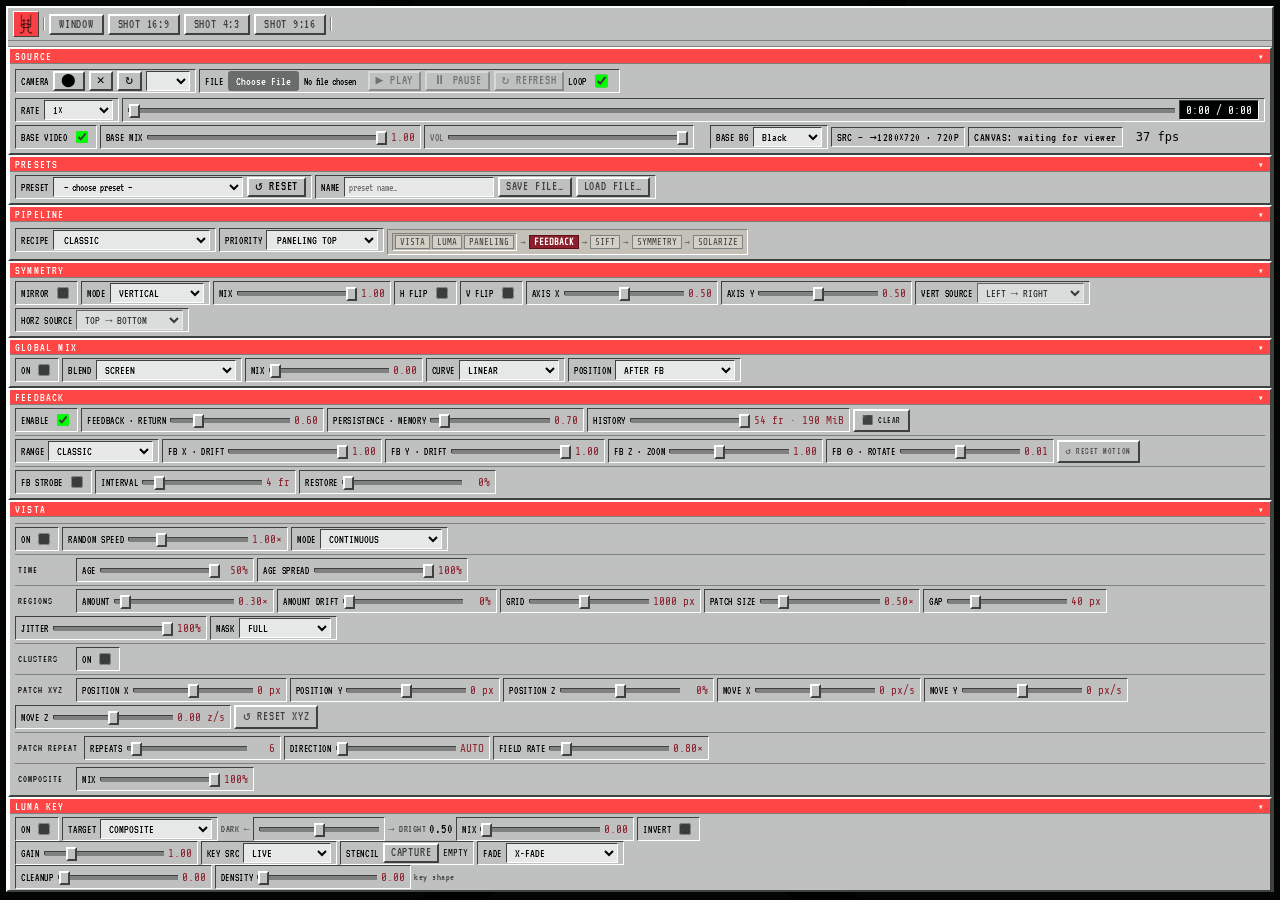
==== index.html @ 71d3d217 "feat(presets): recall presets immediately on selection - remove the separate preset RECALL button fr" ====
<!doctype html>
<html lang="en">

<head>
    <meta charset="utf-8" />
    <meta name="viewport" content="width=device-width, initial-scale=1" />
    <title>huff</title>
    <link rel="icon" href="icon-name.jpg">

    <link rel="preconnect" href="https://fonts.googleapis.com">
    <link rel="preconnect" href="https://fonts.gstatic.com" crossorigin>
    <link href="https://fonts.googleapis.com/css2?family=VT323&family=Share+Tech+Mono&display=swap" rel="stylesheet">

    <link rel="stylesheet" href="css/huff.min.css">

    <!-- keep form defaults; block Enter submitting -->
    <script>
        document.addEventListener('DOMContentLoaded', () => {
            const form = document.getElementById('controlsForm');
            if (!form) return;
            form.reset();
            form.addEventListener('submit', e => e.preventDefault());
            form.addEventListener('keydown', e => {
                if (e.key === 'Enter' && (e.target instanceof HTMLInputElement || e.target instanceof HTMLSelectElement)) {
                    e.preventDefault(); e.target.blur();
                }
            });
        });
    </script>

    <script>
        function __getWSURL__(port = 8787) {
            const fallback = `ws://127.0.0.1:${port}`;
            if (typeof window !== 'undefined' && typeof window.WS_MIRROR_URL === 'string' && window.WS_MIRROR_URL.length > 0)
                return window.WS_MIRROR_URL;
            return fallback;
        }
    </script>
    </head>

<body>
    <!-- icon watermark -->
    <div id="huff-bg"></div>

    <!-- ═══ About modal ═══════════════════════════════════════ -->
    <div id="aboutOverlay" role="dialog" aria-modal="true" aria-labelledby="aboutTitle">
        <div id="aboutBox">
            <button id="aboutClose" aria-label="Close About HUFF">×</button>
            <div class="a-icon"></div>
            <h1 id="aboutTitle" style="font-family:'VT323',monospace;font-weight:normal;letter-spacing:.14em">HUFF</h1>
            <div class="build">WEB CLASSIC · 720P VIDEO INSTRUMENT</div>
            <p>HUFF is a real-time browser video instrument for temporal corruption, feedback, panel processing,
                luma compositing, symmetry, solarization, and live image transformation.</p>
            <p><strong>Creator:</strong> Christopher Konopka<br>
                <strong>Company:</strong> schwwaaa<br>
                <strong>Copyright:</strong> © 2026 schwwaaa</p>
            <div class="links">
                <a href="https://github.com/schwwaaa/huff-web" target="_blank" rel="noopener noreferrer">github.com/schwwaaa/huff-web</a>
            </div>
        </div>
    </div>

    <!-- ═══ Main header ════════════════════════════════════════ -->
    <header>

        <!-- transport row -->
        <div class="topbar">
            <span class="topbar-title"><button id="aboutLogoBtn" class="topbar-logo-button" type="button" title="About HUFF" aria-label="About HUFF"><img src="icon-name.jpg" alt="HUFF"
                    style="display:block;width:24px;height:24px;object-fit:cover"></button></span>
            <div class="topbar-sep"></div>
            <button id="canvasWindowBtn" class="btn-dim" title="Open the rendered canvas in a separate window; click the canvas or press F there for true fullscreen">WINDOW</button>
            <button id="canvasShot169Btn" class="btn-dim" title="Save a 1280×720 PNG from the current canvas">SHOT 16:9</button>
            <button id="canvasShot43Btn" class="btn-dim" title="Save a centered 4:3 (960×720) PNG from the current canvas">SHOT 4:3</button>
            <button id="canvasShot916Btn" class="btn-dim" title="Save a centered 9:16 (720×1280) PNG from the current canvas">SHOT 9:16</button>
            <!-- <div class="topbar-sep"></div> -->
            <!-- <input id="file" type="file" accept=".mp4,.m4v,.mov,.webm,video/mp4,video/quicktime,video/webm,video/*"
                title="HUFF Classic recommends H.264/AAC MP4. MOV/WebM and other codecs depend on the operating-system WebView decoder.">
            <button id="playBtn" disabled>▶ Play</button>
            <button id="pauseBtn" disabled>⏸ Pause</button>
            <div class="ctrl" style="border:none;background:none;padding:0 2px">
                <label style="font-size:9px;opacity:.5">VOL</label>
                <input id="volumeSlider" type="range" min="0" max="1" step="0.01" value="1" style="width:60px">
            </div>
            <div class="ctrl" style="border:none;background:none;padding:0 2px">
                <label class="source-emphasis-label" style="font-size:9px;opacity:.5">RATE</label>
                <select id="playbackRate" style="font-size:10px;padding:1px 2px">
                    <option value="0.25">0.25×</option>
                    <option value="0.5">0.5×</option>
                    <option value="1" selected>1×</option>
                    <option value="2">2×</option>
                    <option value="4">4×</option>
                </select>
            </div>
            <div class="ctrl" style="border:none;background:none;padding:0 2px">
                <label class="source-emphasis-label" style="font-size:9px;opacity:.5">LOOP</label>
                <input id="loopToggle" type="checkbox" checked>
            </div> -->
            <!-- <div class="topbar-sep"></div> -->
            <!-- <button id="camStartBtn">⬤ Cam</button>
            <button id="camStopBtn">✕ Cam</button>
            <button id="camRefreshBtn">↻</button>
            <select id="cams" style="max-width:115px"></select> -->
            <div class="topbar-sep"></div>
        </div>
        <div class="transport-row">

            <!-- <button id="aboutBtn" class="btn-red">ABOUT</button> -->
        </div>




        <!-- grouped controls -->
        <form id="controlsForm" autocomplete="off" novalidate>
            <div class="groups">

                <!-- SOURCE -->
                <div class="group" id="sourceGroup">
                    <div class="group-label">Source</div>
                    <div class="group-body">
                        <div class="transport-row source-box-row">
                            <div class="ctrl source-box">
                                <label class="source-emphasis-label" style="font-size:9px;opacity:.5">CAMERA</label>
                                <button id="camStartBtn">⬤</button>
                                <button id="camStopBtn">✕</button>
                                <button id="camRefreshBtn">↻</button>
                                <select id="cams" style="max-width:115px"></select>
                            </div>

                            <div class="ctrl source-box source-file-box">
                                <label>FILE</label>
                                <input id="file" type="file"
                                    accept=".mp4,.m4v,.mov,.webm,video/mp4,video/quicktime,video/webm,video/*"
                                    title="HUFF Classic recommends H.264/AAC MP4. MOV/WebM and other codecs depend on the operating-system WebView decoder.">
                                <button id="playBtn" disabled>▶ Play</button>
                                <button id="pauseBtn" disabled>⏸ Pause</button>
                                <button id="refreshBtn" disabled>↻ Refresh</button>
                                <label>LOOP</label>
                                <input id="loopToggle" type="checkbox" checked>
                            </div>

                            <!-- <div class="ctrl source-box">
                                <label>LOOP</label>
                                <input id="loopToggle" type="checkbox" checked>
                            </div> -->

                            <!-- <button id="aboutBtn" class="btn-red">ABOUT</button> -->
                        </div>

                        <!-- seek / time row -->
                        <div class="transport-row source-box-row">
                            <div class="ctrl source-box">
                                <label>RATE</label>
                                <select id="playbackRate" style="font-size:10px;padding:1px 2px">
                                    <option value="0.25">0.25×</option>
                                    <option value="0.5">0.5×</option>
                                    <option value="1" selected>1×</option>
                                    <option value="2">2×</option>
                                    <option value="4">4×</option>
                                </select>
                            </div>

                            <div class="ctrl source-box source-seek-box">
                                <input id="seekBar" type="range" min="0" max="1000" step="1" value="0">
                                <span id="timeDisplay">0:00 / 0:00</span>
                            </div>
                        </div>
                        <div class="group-row">
                            <div class="ctrl"><label>BASE VIDEO</label><input id="baseOn" type="checkbox" checked></div>
                            <div class="ctrl">
                                <label>BASE MIX</label>
                                <input id="baseMix" type="range" min="0" max="1" step="0.05" value="1.00">
                                <span class="val" id="baseMixVal">1.00</span>
                            </div>


                            <div class="ctrl">
                                <label style="font-size:9px;opacity:.5">VOL</label>
                                <input id="volumeSlider" type="range" min="0" max="1" step="0.01" value="1"
                                    style="width:60px">
                            </div>
                            <div class="ctrl" style="border:none;background:none;padding:0 2px">
                            </div>
                            <div class="ctrl">
                                <label>BASE BG</label>
                                <select id="bgMode">
                                    <option value="black" selected>Black</option>
                                    <option value="green">Green</option>
                                    <option value="blue">Blue</option>
                                    <option value="white">White</option>
                                </select>
                            </div>
                            <div class="ctrl">
                                <span class="pill" id="sourceInfo"
                                    title="Decoded source → HUFF Classic processing resolution">SRC —</span>
                                <span class="pill" id="status">WS: …</span>
                            </div>
                            <!-- Hidden preset-compatibility control: `quality` maps to HISTORY and does not change preview encoding. -->
                            <input id="quality" type="range" min="0" max="3.00" step="0.05" value="1.00"
                                style="display:none" aria-hidden="true" tabindex="-1">


                        </div>
                    </div>
                </div>

                <!-- PRESETS -->
                <div class="group" id="presetsGroup">
                    <div class="group-label">Presets</div>
                    <div class="group-body">
                        <div class="group-row preset-box-row">
                            <div class="ctrl preset-box preset-recall-box">
                                <label>PRESET</label>
                                <select id="presetList"
                                    title="Select a preset to recall it immediately. Presets are discovered from the preset catalog at startup, plus session-loaded JSON presets.">
                                    <option value="">— choose preset —</option>
                                </select>
                                <button id="resetBtn" title="Reset all parameters to defaults">↺ RESET</button>
                            </div>

                            <div class="ctrl preset-box preset-file-box">
                                <label>NAME</label>
                                <input id="presetName" type="text" placeholder="preset name…"
                                    title="Used as the suggested filename when saving a preset.">
                                <button id="presetSaveBtn" type="button" class="btn-dim"
                                    title="Save the current HUFF state to a local JSON preset file using the native Save dialog.">SAVE
                                    FILE…</button>
                                <button id="presetLoadBtn" type="button" class="btn-dim"
                                    title="Choose a local HUFF preset JSON file. It is loaded immediately and added to the preset menu for this HUFF session only.">LOAD
                                    FILE…</button>
                            </div>

                            <!-- <div class="ctrl preset-box preset-reset-box">
                                <button id="resetBtn" title="Reset all parameters to defaults">↺ RESET</button>
                            </div> -->

                            <!-- <span id="presetFileState" style="font-size:9px;color:rgba(255,255,255,.34);padding:0 4px;font-family:'Share Tech Mono',monospace">loaded files stay for this session · Ctrl+Z undo</span> -->
                        </div>
                    </div>
                </div>
                <!-- Plain-browser fallback only. Tauri builds use the native system Open dialog. -->
                <input id="presetLoadInput" type="file" accept=".json,application/json" style="display:none">


                <!-- PIPELINE RECIPE — validated serial routes only -->
                <div class="group">
                    <div class="group-label">Pipeline</div>
                    <div class="group-body">
                        <div class="group-row">
                            <div class="ctrl">
                                <label>RECIPE</label>
                                <select id="pipelineRecipe" style="font-size:10px;padding:1px 2px"
                                    title="Select a validated serial recipe. The diagram below shows the active stage order; no recipe adds effects, branches, or buffers.">
                                    <option value="classic">CLASSIC</option>
                                    <option value="crisp-finish">CRISP FINISH</option>
                                    <option value="temporal-underlay">TEMPORAL UNDERLAY</option>
                                    <option value="symmetry-memory">SYMMETRY MEMORY</option>
                                    <option value="color-memory">COLOR MEMORY</option>
                                    <option value="sift-finish">SIFT FINISH</option>
                                    <option value="feedback-finish">FEEDBACK FINISH · EXP</option>
                                </select>
                            </div>
                            <div class="ctrl">
                                <label>PRIORITY</label>
                                <select id="layerPriority" style="font-size:10px;padding:1px 2px"
                                    title="Stable paint order only. PANELING TOP draws paneling last; VISTA TOP draws Vista/Luma last.">
                                    <option value="panel">PANELING TOP</option>
                                    <option value="glitch">VISTA TOP</option>
                                </select>
                            </div>
                            <div id="pipelineDiagram" class="pipeline-diagram"
                                aria-label="CLASSIC pipeline: feed to feedback to sift to symmetry to solarize"
                                title="The active recipe stage order. Global Mix remains controlled separately by its named insertion position.">
                                <span class="pipeline-diagram-feed-group">
                                    <span class="pipeline-diagram-stage pipeline-diagram-vista">VISTA</span>
                                    <span class="pipeline-diagram-stage pipeline-diagram-luma">LUMA</span>
                                    <span class="pipeline-diagram-stage pipeline-diagram-paneling">PANELING</span>
                                </span>
                                <span class="pipeline-diagram-arrow" aria-hidden="true">→</span>
                                <span class="pipeline-diagram-stage pipeline-diagram-feedback active">FEEDBACK</span>
                                <span class="pipeline-diagram-arrow" aria-hidden="true">→</span>
                                <span class="pipeline-diagram-stage pipeline-diagram-sift">SIFT</span>
                                <span class="pipeline-diagram-arrow" aria-hidden="true">→</span>
                                <span class="pipeline-diagram-stage pipeline-diagram-symmetry">SYMMETRY</span>
                                <span class="pipeline-diagram-arrow" aria-hidden="true">→</span>
                                <span class="pipeline-diagram-stage pipeline-diagram-solarize">SOLARIZE</span>
                            </div>

                            <!-- <span style="font-size:9px;color:rgba(255,255,255,.38);font-family:'Share Tech Mono',monospace;white-space:nowrap">VALIDATED SERIAL</span> -->
                        </div>

                        <!-- <div class="pipeline-awareness"
                            title="HUFF Classic has three primary ways to feed live imagery into its persistent image system: Vista, paneling, or Luma Key with TARGET set to COMPOSITE.">
                            <span class="pipeline-awareness-label">IMAGE FEED</span>
                            <span id="pipelineFeedVista" class="pipeline-feed">VISTA</span>
                            <span id="pipelineFeedPanel" class="pipeline-feed">paneling</span>
                            <span id="pipelineFeedLuma" class="pipeline-feed">LUMA/COMP</span>
                            <span id="pipelineFeedSummary" class="pipeline-feed-summary warn">NONE</span>
                            <span id="pipelineRouteSummary" class="pipeline-awareness-label">CLASSIC: IMAGE FEED → FEEDBACK → SIFT → SYMMETRY → SOLARIZE</span>
                        </div> -->
                    </div>
                </div>

                <!-- LAYER PRIORITY — paint order between glitch and paneling -->
                <!-- <div class="group">
                <div class="group-label">Layer Priority</div>
                <div class="group-body">
                <div class="group-row">
                    <div class="ctrl">
                        <label>PRIORITY</label>
                        <select id="layerPriority" style="font-size:10px;padding:1px 2px" title="Stable paint order only. PANELING TOP draws paneling last; VISTA TOP draws Vista/Luma last.">
                            <option value="panel">PANELING TOP</option>
                            <option value="glitch">VISTA TOP</option>
                        </select>
                    </div>
                    <span id="layerPriorityState" style="font-size:9px;color:#000;background:#d4d0c8;border:1px solid #808080;padding:1px 4px;font-family:'Share Tech Mono',monospace;white-space:nowrap">STABLE · PANELING TOP</span>
                </div>
                </div>
            </div> -->

                <!-- SYMMETRY -->
                <div class="group" id="symmetryGroup">
                    <div class="group-label">Symmetry</div>
                    <div class="group-body">
                        <div class="group-row symmetry-box-row">
                            <div class="ctrl symmetry-box">
                                <label>MIRROR</label>
                                <input id="symOn" type="checkbox"
                                    title="Enable the mirror processor. Horizontal/Vertical Flip remain independent so they can be used without mirror symmetry.">
                            </div>
                            <!-- <span class="pipeline-role">DOWNSTREAM</span> -->
                            <!-- <span id="symPipelineState" class="pipeline-stage-state">WAITING FOR FEED</span> -->
                            <div class="ctrl symmetry-box">
                                <label>MODE</label>
                                <select id="symMode"
                                    title="VERTICAL mirrors across AXIS X. HORIZONTAL mirrors across AXIS Y. BOTH applies both mirror passes. QUAD creates a true four-way reflection from the selected source quadrant.">
                                    <option value="v">VERTICAL</option>
                                    <option value="h">HORIZONTAL</option>
                                    <option value="hv">BOTH</option>
                                    <option value="quad">QUAD</option>
                                </select>
                            </div>
                            <div class="ctrl symmetry-box">
                                <label>MIX</label>
                                <input id="symMix" type="range" min="0" max="1" step="0.01" value="1"
                                    title="Wet/dry amount for the mirror operation. 1.00 preserves the established HUFF symmetry behavior.">
                                <span class="val" id="symMixVal">1.00</span>
                            </div>
                            <div class="ctrl symmetry-box">
                                <label>H FLIP</label>
                                <input id="symFlipH" type="checkbox"
                                    title="Flip the incoming image left-to-right. Independent of MIRROR.">
                            </div>
                            <div class="ctrl symmetry-box">
                                <label>V FLIP</label>
                                <input id="symFlipV" type="checkbox"
                                    title="Flip the incoming image top-to-bottom. Independent of MIRROR.">
                            </div>
                            <div class="ctrl symmetry-box">
                                <label>AXIS X</label>
                                <input id="symPosX" type="range" min="0" max="1" step="0.001" value="0.5"
                                    title="Vertical mirror axis position from left (0) to right (1).">
                                <span class="val" id="symPosXVal">0.50</span>
                            </div>
                            <div class="ctrl symmetry-box">
                                <label>AXIS Y</label>
                                <input id="symPosY" type="range" min="0" max="1" step="0.001" value="0.5"
                                    title="Horizontal mirror axis position from top (0) to bottom (1).">
                                <span class="val" id="symPosYVal">0.50</span>
                            </div>
                            <div class="ctrl symmetry-box">
                                <label>VERT SOURCE</label>
                                <select id="symVDir" title="Choose which side supplies the vertical mirror.">
                                    <option value="left">LEFT → RIGHT</option>
                                    <option value="right">RIGHT → LEFT</option>
                                </select>
                            </div>
                            <div class="ctrl symmetry-box">
                                <label>HORZ SOURCE</label>
                                <select id="symHDir" title="Choose which side supplies the horizontal mirror.">
                                    <option value="top">TOP → BOTTOM</option>
                                    <option value="bottom">BOTTOM → TOP</option>
                                </select>
                            </div>

                            <!-- Hidden preset-compatibility control: `symPos` drives both symmetry axes when present in an imported preset. -->
                            <input id="symPos" type="range" min="0" max="1" step="0.001" value="0.5"
                                style="display:none" aria-hidden="true" tabindex="-1">
                            <span id="symPosVal" style="display:none" aria-hidden="true">0.50</span>
                        </div>
                    </div>
                </div>

                <!-- GLOBAL MIX -->
                <div class="group" id="globalMixGroup">
                    <div class="group-label">Global Mix</div>
                    <div class="group-body">
                        <div class="group-row global-mix-box-row">
                            <div class="ctrl global-mix-box">
                                <label>ON</label>
                                <input id="globalMixOn" type="checkbox">
                            </div>
                            <div class="ctrl global-mix-box">
                                <label>BLEND</label>
                                <select id="globalMixBlend">
                                    <option value="screen">SCREEN</option>
                                    <option value="lighter">ADD</option>
                                    <option value="lighten">LIGHTEN</option>
                                    <option value="color-dodge">DODGE</option>
                                    <option value="multiply">MULTIPLY</option>
                                    <option value="darken">DARKEN</option>
                                    <option value="color-burn">BURN</option>
                                    <option value="overlay">OVERLAY</option>
                                    <option value="soft-light">SOFT LIGHT</option>
                                    <option value="hard-light">HARD LIGHT</option>
                                    <option value="difference">DIFFERENCE</option>
                                    <option value="exclusion">EXCLUSION</option>
                                    <option value="hue">HUE</option>
                                    <option value="saturation">SATURATION</option>
                                    <option value="color">COLOR</option>
                                    <option value="luminosity">LUMINOSITY</option>
                                    <option value="source-over">NORMAL</option>
                                </select>
                            </div>
                            <div class="ctrl global-mix-box global-mix-amount-box">
                                <label>MIX</label>
                                <input id="globalMixAmt" type="range" min="0" max="1" step="0.01" value="0">
                                <span class="val" id="globalMixAmtVal">0.00</span>
                            </div>
                            <div class="ctrl global-mix-box">
                                <label>CURVE</label>
                                <select id="globalMixCurve"
                                    title="HUFF fader response only; does not add a render pass. LINEAR preserves the established mix. SMOOTH eases both ends. PUNCH brings the clean mix in earlier.">
                                    <option value="linear">LINEAR</option>
                                    <option value="smooth">SMOOTH</option>
                                    <option value="punch">PUNCH</option>
                                </select>
                            </div>
                            <div class="ctrl global-mix-box">
                                <label>POSITION</label>
                                <select id="globalMixPos">
                                    <option value="before">BEFORE FB</option>
                                    <option value="after" selected>AFTER FB</option>
                                    <option value="aftersift">AFTER SIFT</option>
                                    <option value="final">FINAL</option>
                                </select>
                            </div>
                        </div>
                    </div>
                </div>

                <!-- FEEDBACK — established Classic instrument + additive memory policies -->
                <div class="group" id="feedbackGroup">
                    <div class="group-label">Feedback</div>
                    <div class="group-body">
                        <div class="vista-section">
                            <!-- <div class="vista-section-title">Core — original controls preserved</div> -->
                            <div class="ctrl">
                                <label>ENABLE</label>
                                <input id="feedbackEnabled" type="checkbox" checked
                                    title="Bypass only the Feedback transform and Restore layer. PERSISTENCE remains independent and keeps its established Classic behavior.">
                            </div>
                            <div class="ctrl">
                                <label>FEEDBACK · RETURN</label>
                                <input id="feedback" type="range" min="0" max="3" step="0.05" value="0.6"
                                    title="Original HUFF FEEDBACK parameter. Controls how strongly the transformed previous composite is returned; the historical renderer clamps draw alpha at 1.0.">
                                <span class="val" id="feedbackVal">0.60</span>
                            </div>
                            <div class="ctrl">
                                <label>PERSISTENCE · MEMORY</label>
                                <input id="persistence" type="range" min="0" max="10" step="0.05" value="0.7"
                                    title="Original HUFF PERSISTENCE parameter. This remains its own persistent-buffer decay stage and is never gated by Feedback Strobe or ENABLE.">
                                <span class="val" id="persistenceVal">0.70</span>
                            </div>
                            <div class="ctrl">
                                <label>HISTORY</label>
                                <input id="historyFrames" type="range" min="4" max="120" step="1" value="120"
                                    title="Requested decoded history frames. HUFF clamps this to the 192 MiB FrameRing budget at the current processing resolution.">
                                <span class="val" id="historyFramesVal">—</span>
                            </div>
                            <button id="clearBufBtn" title="Wipe frame ring and buffers instantly">⬛ Clear</button>
                        </div>

                        <div class="vista-section">
                            <!-- <div class="vista-section-title">Motion — original parameters preserved</div> -->
                            <div class="ctrl">
                                <label>RANGE</label>
                                <select id="feedbackMotionRange"
                                    title="CLASSIC preserves the original slider ranges. WIDE exposes more aggressive travel while using the same FB X/Y/Z/θ runtime parameters and neutral values.">
                                    <option value="classic">CLASSIC</option>
                                    <option value="wide">WIDE</option>
                                </select>
                            </div>
                            <div class="ctrl">
                                <label>FB X · DRIFT</label>
                                <input id="fbX" type="range" min="-1" max="1" step="0.001" value="1"
                                    title="Original FB X. Horizontal translation of the returned Feedback image per Feedback update.">
                                <span class="val" id="fbXVal">1.00</span>
                            </div>
                            <div class="ctrl">
                                <label>FB Y · DRIFT</label>
                                <input id="fbY" type="range" min="-1" max="1" step="0.001" value="1"
                                    title="Original FB Y. Vertical translation of the returned Feedback image per Feedback update.">
                                <span class="val" id="fbYVal">1.00</span>
                            </div>
                            <div class="ctrl">
                                <label>FB Z · ZOOM</label>
                                <input id="fbZ" type="range" min="0.98" max="1.03" step="0.005" value="1.000"
                                    title="Original FB Z. Recursive scale: below 1 recedes, above 1 expands.">
                                <span class="val" id="fbZVal">1.00</span>
                            </div>
                            <div class="ctrl">
                                <label>FB θ · ROTATE</label>
                                <input id="fbTheta" type="range" min="-2.0" max="2.0" step="0.005" value="0.01"
                                    title="Original FB θ. Rotation in degrees per Feedback update.">
                                <span class="val" id="fbThetaVal">0.01</span>
                            </div>
                            <button id="resetMotionBtn" class="btn-dim" style="font-size:9px;padding:2px 7px"
                                title="Reset original Feedback motion defaults: X 1, Y 1, Z 1.000, θ 0.01">↺ Reset
                                Motion</button>                            
                        </div>

                        <div class="vista-section">
                            <!-- <div class="vista-section-title">Memory Behavior — additive</div> -->
                            <div class="ctrl">
                                <label>FB STROBE</label>
                                <input id="feedbackStrobe" type="checkbox"
                                    title="Strobe only the established Feedback transform. PERSISTENCE, video, Vista, Luma, paneling and Sift continue independently.">
                            </div>
                            <div class="ctrl feedback-strobe-only">
                                <label>INTERVAL</label>
                                <input id="feedbackStrobeEvery" type="range" min="1" max="30" step="1" value="4"
                                    title="Apply the existing Feedback transform once every N decoded source frames while FB STROBE is enabled.">
                                <span class="val" id="feedbackStrobeEveryVal">4 fr</span>
                            </div>
                            <div class="ctrl">
                                <label>RESTORE</label>
                                <input id="feedbackRestore" type="range" min="0" max="1" step="0.01" value="0"
                                    title="Blend the current clean source back over the established Feedback result. 0% preserves exact original Feedback behavior.">
                                <span class="val" id="feedbackRestoreVal">0%</span>
                            </div>
                        </div>
                    </div>
                </div>

                <!-- VISTA — temporal region corruption + spatial distribution -->
                <div class="group" id="vistaGroup">
                    <div class="group-label">Vista</div>
                    <div class="group-body">
                        <!-- Hidden Vista controls remain addressable by imported presets.
                         FIELD RATE presents the same runtime speed stack through one performance-oriented control. -->
                        <div class="vista-hidden" aria-hidden="true">
                            <input id="glitchStrobe" type="checkbox">
                            <input id="glitchSpeed" type="range" min="0" max="5" step="0.005" value="0.8">
                            <span id="glitchSpeedVal">0.80</span>
                            <input id="glitchSpeedFine" type="range" min="0" max="10" step="0.001" value="1.00">
                            <span id="glitchSpeedFineVal">1.00</span>
                            <input id="glitchSpeedMul" type="range" min="0" max="10" step="0.1" value="1.00">
                            <span id="glitchSpeedMulVal">1.00</span>
                            <select id="vistaDistribution">
                                <option value="random">RANDOM</option>
                                <option value="cluster">CLUSTER</option>
                            </select>
                        </div>

                        <div class="vista-section">
                            <!-- <div class="vista-section-title">Update</div> -->
                            <div class="ctrl"><label>ON</label><input id="vistaOn" type="checkbox"
                                    title="Enable temporal region corruption."></div>
                            <div class="ctrl random-speed-only">
                                <label>RANDOM SPEED</label>
                                <input id="vistaSpeed" type="range" min="0" max="4" step="0.01" value="1"
                                    title="Overall RANDOM Vista evolution speed. In CONTINUOUS mode the Vista layer stays present every render: 0× locks patch placement and historical-age choice while delayed video remains live inside the patches; low values evolve slowly. Use STROBE or MULTIGRAB for temporal hold/update behavior. Independent of CLUSTER SPEED.">
                                <span class="val" id="vistaSpeedVal">1.00×</span>
                            </div>
                            <div class="ctrl">
                                <label>MODE</label>
                                <select id="vistaUpdateMode"
                                    title="CONTINUOUS keeps the Vista layer continuously composited while SPEED controls its evolution. STROBE refreshes Vista only at an interval. MULTIGRAB alternates held and live-update periods.">
                                    <option value="continuous">CONTINUOUS</option>
                                    <option value="strobe">STROBE</option>
                                    <option value="multigrab">MULTIGRAB</option>
                                </select>
                            </div>
                            <div class="ctrl strobe-only">
                                <label>INTERVAL</label>
                                <input id="glitchStrobeEvery" type="range" min="1" max="30" step="1" value="4"
                                    title="Refresh Vista every N decoded source frames.">
                                <span class="val" id="glitchStrobeEveryVal">4 fr</span>
                            </div>
                            <div class="ctrl multigrab-only">
                                <label>HOLD</label>
                                <input id="vistaHoldFrames" type="range" min="1" max="60" step="1" value="8"
                                    title="MULTIGRAB: number of decoded frames Vista remains held.">
                                <span class="val" id="vistaHoldFramesVal">8 fr</span>
                            </div>
                            <div class="ctrl multigrab-only">
                                <label>LIVE</label>
                                <input id="vistaLiveFrames" type="range" min="1" max="30" step="1" value="2"
                                    title="MULTIGRAB: number of decoded frames Vista updates continuously before the next hold.">
                                <span class="val" id="vistaLiveFramesVal">2 fr</span>
                            </div>
                        </div>

                        <div class="vista-section">
                            <div class="vista-section-title">Time</div>
                            <div class="ctrl">
                                <label>AGE</label>
                                <input id="depth" type="range" min="0" max="0.5" step="0.01" value="0.5"
                                    title="How far back into the bounded video history Vista may borrow image patches.">
                                <span class="val" id="depthVal">50%</span>
                            </div>
                            <div class="ctrl">
                                <label>AGE SPREAD</label>
                                <input id="depthScatter" type="range" min="0" max="1" step="0.01" value="1.0"
                                    title="How differently aged the individual borrowed patches may be.">
                                <span class="val" id="depthScatterVal">100%</span>
                            </div>
                        </div>

                        <div class="vista-section">
                            <div class="vista-section-title">Regions</div>
                            <div class="ctrl">
                                <label>AMOUNT</label>
                                <input id="vista" type="range" min="0" max="7" step="0.01" value="0.30"
                                    title="Relative number of corruption targets selected from the image grid.">
                                <span class="val" id="vistaVal">0.30×</span>
                            </div>
                            <div class="ctrl">
                                <label>AMOUNT DRIFT</label>
                                <input id="vistaDrift" type="range" min="0" max="1" step="0.01" value="0"
                                    title="Slowly vary the number of active corruption regions over time.">
                                <span class="val" id="vistaDriftVal">0%</span>
                            </div>
                            <div class="ctrl">
                                <label>GRID</label>
                                <input id="block" type="range" min="150" max="2000" step="2" value="1000"
                                    title="Spacing of candidate corruption regions. Larger values make a coarser grid.">
                                <span class="val" id="blockVal">1000 px</span>
                            </div>
                            <div class="ctrl">
                                <label>PATCH SIZE</label>
                                <input id="glitchSize" type="range" min="1" max="60" step="1" value="10"
                                    title="Size of each borrowed image patch relative to the grid cell.">
                                <span class="val" id="glitchSizeVal">0.50×</span>
                            </div>
                            <div class="ctrl">
                                <label>GAP</label>
                                <input id="spatialGap" type="range" min="0" max="200" step="1" value="40"
                                    title="Minimum spacing between accepted corruption regions.">
                                <span class="val" id="spatialGapVal">40 px</span>
                            </div>
                            <div class="ctrl">
                                <label>JITTER</label>
                                <input id="glitchJitter" type="range" min="0" max="1" step="0.01" value="1.0"
                                    title="Randomly displace each corruption patch around its selected position.">
                                <span class="val" id="glitchJitterVal">100%</span>
                            </div>
                            <div class="ctrl">
                                <label>MASK</label>
                                <select id="vistaMaskMode"
                                    title="FULL allows corruption anywhere. STENCIL restricts patch placement to the stored Luma Stencil.">
                                    <option value="full">FULL</option>
                                    <option value="stencil">STENCIL</option>
                                </select>
                            </div>
                            <div class="ctrl vista-stencil-only">
                                <label>LEVEL</label>
                                <input id="vistaMaskThreshold" type="range" min="0" max="255" step="1" value="128"
                                    title="Brightness threshold used when the stored Luma Stencil controls Vista placement.">
                                <span class="val" id="vistaMaskThresholdVal">128</span>
                            </div>
                            <div class="ctrl vista-stencil-only">
                                <label>SIDE</label>
                                <select id="vistaMaskSide"
                                    title="Choose whether bright or dark regions of the stored Luma Stencil may receive corruption.">
                                    <option value="bright">BRIGHT</option>
                                    <option value="dark">DARK</option>
                                </select>
                            </div>
                            <!-- <span id="vistaMaskStatus" class="vista-status">FULL FRAME</span> -->
                        </div>

                        <div class="vista-section">
                            <div class="vista-section-title">Clusters</div>
                            <div class="ctrl">
                                <label>ON</label>
                                <input id="clusterTiles" type="checkbox"
                                    title="Group Vista patches into persistent moving bodies. Off uses the normal RANDOM placement field.">
                            </div>
                            <div class="ctrl cluster-speed-only">
                                <label>CLUSTER SPEED</label>
                                <input id="clusterMasterSpeed" type="range" min="0" max="4" step="0.01" value="1"
                                    title="Overall CLUSTER Vista evolution speed. In CONTINUOUS mode the Vista layer stays continuously composited: 0× locks cluster bodies, shape evolution and historical-age choice while delayed video remains live inside patches; higher values accelerate Group XYZ and organic evolution. Use STROBE or MULTIGRAB for temporal hold/update behavior. Independent of RANDOM SPEED.">
                                <span class="val" id="clusterMasterSpeedVal">1.00×</span>
                            </div>
                            <!-- <span id="clusterModeStatus" class="vista-status">RANDOM EVOLUTION</span> -->
                        </div>

                        <div class="vista-section cluster-only">
                            <div class="vista-section-title">Group Shape</div>
                            <div class="ctrl">
                                <label>GROUPS</label>
                                <input id="cluCenters" type="range" min="1" max="20" step="1" value="3"
                                    title="Number of independent moving corruption groups.">
                                <span class="val" id="cluCentersVal">3</span>
                            </div>
                            <div class="ctrl">
                                <label>GROUP AMOUNT</label>
                                <input id="cluBias" type="range" min="0" max="1" step="0.01" value="0.85"
                                    title="Share of total corruption targets assigned to groups instead of the random field.">
                                <span class="val" id="cluBiasVal">85%</span>
                            </div>
                            <div class="ctrl">
                                <label>GROUP SIZE</label>
                                <input id="cluSpread" type="range" min="1" max="300" step="1" value="80"
                                    title="Maximum radius of each corruption group.">
                                <span class="val" id="cluSpreadVal">80 px</span>
                            </div>
                            <div class="ctrl">
                                <label>HOLLOW</label>
                                <input id="cluMinSpread" type="range" min="0" max="150" step="1" value="0"
                                    title="Empty radius around each group center. Increase to turn a cloud into a ring or shell.">
                                <span class="val" id="cluMinSpreadVal">0 px</span>
                            </div>
                            <div class="ctrl">
                                <label>Z SPREAD</label>
                                <input id="cluDepth" type="range" min="0" max="1" step="0.01" value="0.35"
                                    title="Spread cluster groups through simulated Z depth. Larger values make different groups appear nearer or farther.">
                                <span class="val" id="cluDepthVal">35%</span>
                            </div>
                            <div class="ctrl">
                                <label>SHAPE HOLD</label>
                                <input id="cluCohere" type="range" min="0" max="1" step="0.01" value="0.8"
                                    title="How strongly each group keeps its internal patch arrangement: 0 boils, 1 locks the constellation.">
                                <span class="val" id="cluCohereVal">80%</span>
                            </div>
                            <div class="ctrl">
                                <label>PULSE SIZE</label>
                                <input id="cluBreathe" type="range" min="0" max="0.9" step="0.01" value="0"
                                    title="Expand and contract each group radius over time.">
                                <span class="val" id="cluBreatheVal">0%</span>
                            </div>
                        </div>

                        <div class="vista-section cluster-only">
                            <div class="vista-section-title">Group XYZ</div>
                            <div class="ctrl">
                                <label>MOVE X</label>
                                <input id="cluMoveX" type="range" min="-600" max="600" step="1" value="0"
                                    title="Move cluster centers horizontally in pixels per second. CLUSTER SPEED scales this motion.">
                                <span class="val" id="cluMoveXVal">0 px/s</span>
                            </div>
                            <div class="ctrl">
                                <label>MOVE Y</label>
                                <input id="cluMoveY" type="range" min="-600" max="600" step="1" value="0"
                                    title="Move cluster centers vertically in pixels per second. CLUSTER SPEED scales this motion.">
                                <span class="val" id="cluMoveYVal">0 px/s</span>
                            </div>
                            <div class="ctrl">
                                <label>MOVE Z</label>
                                <input id="cluMoveZ" type="range" min="-1.5" max="1.5" step="0.01" value="0"
                                    title="Move cluster centers through simulated depth. Positive begins toward camera; negative begins away. CLUSTER SPEED scales this motion.">
                                <span class="val" id="cluMoveZVal">0.00 z/s</span>
                            </div>
                        </div>

                        <div class="vista-section cluster-only">
                            <div class="vista-section-title">Group Dynamics</div>
                            <div class="ctrl">
                                <label>ORGANIC SPEED</label>
                                <input id="cluSpeed" type="range" min="0" max="10" step="0.01" value="0"
                                    title="Additional noise-steered travel speed for the group centers. Use Group XYZ for direct movement.">
                                <span class="val" id="cluSpeedVal">0.0</span>
                            </div>
                            <div class="ctrl">
                                <label>TURN RATE</label>
                                <input id="cluSteer" type="range" min="0" max="10" step="0.01" value="1"
                                    title="How quickly the group travel direction changes.">
                                <span class="val" id="cluSteerVal">1.00</span>
                            </div>
                            <div class="ctrl">
                                <label>WANDER</label>
                                <input id="cluDrift" type="range" min="0" max="5" step="0.01" value="0"
                                    title="Add noise-driven unpredictable movement to group centers.">
                                <span class="val" id="cluDriftVal">0.00</span>
                            </div>
                            <div class="ctrl">
                                <label>SPEED VAR</label>
                                <input id="cluSpeedVar" type="range" min="0" max="2" step="0.01" value="0"
                                    title="Difference in travel speed between groups.">
                                <span class="val" id="cluSpeedVarVal">0%</span>
                            </div>
                            <div class="ctrl">
                                <label>KICK</label>
                                <input id="cluPulse" type="range" min="0" max="10" step="0.1" value="0"
                                    title="Periodic velocity impulse applied to the moving groups.">
                                <span class="val" id="cluPulseVal">0.0</span>
                            </div>
                            <div class="ctrl">
                                <label>MOMENTUM</label>
                                <input id="cluInertia" type="range" min="0.01" max="0.99" step="0.01" value="0.92"
                                    title="How strongly a group keeps its existing velocity. High values glide; low values react quickly.">
                                <span class="val" id="cluInertiaVal">92%</span>
                            </div>
                            <div class="ctrl">
                                <label>EDGE</label>
                                <select id="cluBounds"
                                    title="BOUNCE reflects group motion at the frame edge. WRAP moves the group to the opposite side.">
                                    <option value="bounce">BOUNCE</option>
                                    <option value="wrap">WRAP</option>
                                </select>
                            </div>
                        </div>

                        <div class="vista-section">
                            <div class="vista-section-title">Patch XYZ</div>
                            <div class="ctrl">
                                <label>POSITION X</label>
                                <input id="glitchBaseX" type="range" min="-1000" max="1000" step="1" value="0"
                                    title="Offset every corrupted patch horizontally.">
                                <span class="val" id="glitchBaseXVal">0 px</span>
                            </div>
                            <div class="ctrl">
                                <label>POSITION Y</label>
                                <input id="glitchBaseY" type="range" min="-1000" max="1000" step="1" value="0"
                                    title="Offset every corrupted patch vertically.">
                                <span class="val" id="glitchBaseYVal">0 px</span>
                            </div>
                            <div class="ctrl">
                                <label>POSITION Z</label>
                                <input id="glitchBaseZ" type="range" min="-1" max="1" step="0.01" value="0"
                                    title="Move Vista through simulated depth. Negative recedes toward frame center; positive comes forward and expands away from center.">
                                <span class="val" id="glitchBaseZVal">0%</span>
                            </div>
                            <div class="ctrl">
                                <label>MOVE X</label>
                                <input id="vistaMoveX" type="range" min="-1200" max="1200" step="1" value="0"
                                    title="Continuously move the Vista field horizontally in pixels per second. SPEED scales this motion.">
                                <span class="val" id="vistaMoveXVal">0 px/s</span>
                            </div>
                            <div class="ctrl">
                                <label>MOVE Y</label>
                                <input id="vistaMoveY" type="range" min="-1200" max="1200" step="1" value="0"
                                    title="Continuously move the Vista field vertically in pixels per second. SPEED scales this motion.">
                                <span class="val" id="vistaMoveYVal">0 px/s</span>
                            </div>
                            <div class="ctrl">
                                <label>MOVE Z</label>
                                <input id="vistaMoveZ" type="range" min="-1.5" max="1.5" step="0.01" value="0"
                                    title="Continuously move the Vista field toward/away from camera in simulated depth. The motion bounces at the near/far limits. SPEED scales this motion.">
                                <span class="val" id="vistaMoveZVal">0.00 z/s</span>
                            </div>
                            <button id="vistaResetXYZBtn" class="btn-dim" style="font-size:9px;padding:2px 7px"
                                title="Reset Vista X/Y/Z position and movement to neutral">↺ Reset XYZ</button>
                        </div>

                        <div class="vista-section">
                            <div class="vista-section-title">Patch Repeat</div>
                            <div class="ctrl">
                                <label>REPEATS</label>
                                <input id="glitchSmear" type="range" min="0" max="200" step="1" value="6"
                                    title="Number of additional copies drawn along the selected direction.">
                                <span class="val" id="glitchSmearVal">6</span>
                            </div>
                            <div class="ctrl">
                                <label>DIRECTION</label>
                                <input id="glitchSmearAngle" type="range" min="0" max="360" step="1" value="0"
                                    title="Direction of repeated patches. 0 uses the automatic noise-driven direction.">
                                <span class="val" id="glitchSmearAngleVal">AUTO</span>
                            </div>
                            <div class="ctrl">
                                <label>FIELD RATE</label>
                                <input id="vistaRate" type="range" min="0" max="1" step="0.001" value="0.104"
                                    title="Rate of Vista's internal noise field. VISTA SPEED scales this field and Patch XYZ motion; CLUSTER SPEED is independent. This control still drives the exact legacy SPEED/FINE/MULT runtime stack for compatibility.">
                                <span class="val" id="vistaRateVal">0.80×</span>
                            </div>
                        </div>

                        <div class="vista-section">
                            <div class="vista-section-title">Composite</div>
                            <div class="ctrl">
                                <label>MIX</label>
                                <input id="glitchAlpha" type="range" min="0" max="1" step="0.01" value="1.0"
                                    title="Strength of corrupted image material over the current image.">
                                <span class="val" id="glitchAlphaVal">100%</span>
                            </div>
                        </div>
                    </div>
                </div>

                <!-- LUMA KEY — Fairlight stored stencil + INDIGO key shaping -->
                <div class="group" id="lumaKeyGroup">
                    <div class="group-label">Luma Key</div>
                    <div class="group-body">
                        <div class="group-row">
                            <div class="ctrl"><label>ON</label><input id="lumaKeyOn" type="checkbox"></div>
                            <div class="ctrl">
                                <label>TARGET</label>
                                <select id="lumaKeyTarget"
                                    title="Choose exactly what Luma processes. COMPOSITE preserves the established clean-key overlay. VISTA keys Vista patches. PANELING keys Paneling panels, including FIELD mode.">
                                    <option value="composite">COMPOSITE</option>
                                    <option value="vista">VISTA</option>
                                    <option value="panel">PANELING</option>
                                </select>
                            </div>
                            <!-- <span id="lumaKeyTargetState" style="font-size:9px;color:#000;background:#d4d0c8;border:1px solid #808080;padding:1px 4px;font-family:'Share Tech Mono',monospace;white-space:nowrap">COMPOSITE</span> -->
                            <span
                                style="font-size:9px;color:rgba(255,255,255,.4);font-family:'Share Tech Mono',monospace;white-space:nowrap">DARK
                                ←</span>
                            <div class="ctrl luma-key-ab-box">
                                <input id="lumaKeyAB" type="range" min="0" max="1" step="0.01" value="0.5"
                                    title="Clip / threshold. Determines where the luminance key changes ownership between clean and processed image.">
                            </div>
                            <span
                                style="font-size:9px;color:rgba(255,255,255,.4);font-family:'Share Tech Mono',monospace;white-space:nowrap">→
                                BRIGHT</span>
                            <span class="val" id="lumaKeyABVal" style="min-width:30px;text-align:right">0.50</span>
                            <div class="ctrl">
                                <label>MIX</label>
                                <input id="lumaKeyMix" type="range" min="0" max="1" step="0.01" value="0"
                                    title="Overall key opacity. Kept separate from Clip/Gain, following INDIGO's key-control model.">
                                <span class="val" id="lumaKeyMixVal">0.00</span>
                            </div>
                            <div class="ctrl"><label>INVERT</label><input id="lumaKeyInvert" type="checkbox"
                                    title="Invert the luminance matte. Key shaping reuses the current LIVE luminance plane when only key controls change, avoiding another source readback.">
                            </div>
                        </div>
                        <div class="group-row">
                            <div class="ctrl">
                                <label>GAIN</label>
                                <input id="lumaKeyGain" type="range" min="0.25" max="4" step="0.05" value="1"
                                    title="Key edge steepness. 1.00 preserves the established HUFF rolloff.">
                                <span class="val" id="lumaKeyGainVal">1.00</span>
                            </div>
                            <div class="ctrl">
                                <label>KEY SRC</label>
                                <select id="lumaKeySource"
                                    title="LIVE follows incoming luminance continuously from one bounded cached luminance plane per decoded frame. STENCIL uses the captured internal luminance plane and requires no ongoing source readback.">
                                    <option value="clean">LIVE</option>
                                    <option value="stencil">STENCIL</option>
                                </select>
                            </div>
                            <div class="ctrl">
                                <label>STENCIL</label>
                                <button id="lumaKeyCaptureBtn" type="button" class="btn-dim"
                                    style="font-size:9px;padding:2px 7px"
                                    title="Capture the current clean image luminance as a bounded internal stencil. The captured pixels are working memory, not preset data.">CAPTURE</button>
                                <span id="lumaKeyStencilState"
                                    style="font-size:9px;color:rgba(255,255,255,.45);font-family:'Share Tech Mono',monospace">EMPTY</span>
                            </div>
                            <div class="ctrl">
                                <label>FADE</label>
                                <select id="lumaKeyFade"
                                    title="Key-fill compositing. X-FADE and ADD follow INDIGO's Luma-key model; the additional blend fades are HUFF Classic extensions applied to the same keyed patch.">
                                    <option value="xfade">X-FADE</option>
                                    <option value="add">SOFT ADD</option>
                                    <option value="lighten">LIGHTEN</option>
                                    <option value="darken">DARKEN</option>
                                    <option value="multiply">MULTIPLY</option>
                                    <option value="overlay">OVERLAY</option>
                                    <option value="hardlight">HARD LIGHT</option>
                                    <option value="difference">DIFFERENCE</option>
                                </select>
                            </div>
                        </div>
                        <div class="group-row">
                            <div class="ctrl luma-key-shape-box">
                                <label>CLEANUP</label>
                                <input id="lumaKeyCleanup" type="range" min="0" max="1" step="0.01" value="0"
                                    title="INDIGO-inspired key cleanup. Pushes low-level key leakage and slight shadows toward black while keeping the opposite end fixed.">
                                <span class="val" id="lumaKeyCleanupVal">0.00</span>
                            </div>
                            <div class="ctrl luma-key-shape-box">
                                <label>DENSITY</label>
                                <input id="lumaKeyDensity" type="range" min="0" max="1" step="0.01" value="0"
                                    title="INDIGO-inspired key density. Pushes strong keyed foreground toward full opacity while keeping black fixed.">
                                <span class="val" id="lumaKeyDensityVal">0.00</span>
                            </div>
                            <span
                                style="font-size:9px;color:rgba(255,255,255,.4);font-family:'Share Tech Mono',monospace;white-space:nowrap">key
                                shape</span>
                            <!-- <span style="font-size:9px;color:rgba(255,255,255,.4);font-family:'Share Tech Mono',monospace;white-space:nowrap">INDIGO key shaping · Fairlight stencil memory</span> -->
                        </div>
                    </div>
                </div>

                <!-- PANELING — two organizations of the same panel processor: ordered BANDS or distributed FIELD. -->
                <div class="group">
                    <div class="group-label">Paneling</div>
                    <div class="group-body">
                        <div class="group-row">
                            <div class="ctrl"><label>ON</label><input id="clusters" type="checkbox"></div>
                            <div class="ctrl">
                                <label>SPEED</label>
                                <input id="panelSpeed" type="range" min="0" max="5" step="0.005" value="1.0"
                                    title="BANDS: steady travel speed of the ordered blind plane along its band axis. SPEED no longer creates wobble or scales MOVE X/Y/Z. FIELD retains its established motion-rate behavior.">
                                <span class="val" id="panelSpeedVal">1.00×</span>
                            </div>
                            <div class="ctrl">
                                <label>POS X</label>
                                <input id="panelPlaceX" type="range" min="-1000" max="1000" step="1" value="0"
                                    title="Move the complete existing paneling result horizontally. This does not change the slice generator.">
                                <span class="val" id="panelPlaceXVal">0 px</span>
                            </div>
                            <div class="ctrl">
                                <label>POS Y</label>
                                <input id="panelPlaceY" type="range" min="-1000" max="1000" step="1" value="0"
                                    title="Move the complete existing paneling result vertically. This does not change the slice generator.">
                                <span class="val" id="panelPlaceYVal">0 px</span>
                            </div>
                            <div class="ctrl">
                                <label>ZOOM</label>
                                <input id="panelZoom" type="range" min="0.25" max="4" step="0.01" value="1"
                                    title="General paneling depth scale. In BANDS this scales each ordered blind without unfolding it into a FIELD panel. In FIELD it preserves the existing panel-aware collage zoom.">
                                <span class="val" id="panelZoomVal">1.00×</span>
                            </div>
                            <div class="ctrl">
                                <label>PANEL LAYOUT</label>
                                <select id="panelLayout"
                                    title="BANDS is an ordered window-blind structure with relational spacing, per-blind expansion, and Magnet deformation. FIELD preserves the free deterministic X/Y/Z collage layout.">
                                    <option value="bands" selected>BANDS</option>
                                    <option value="field">FIELD</option>
                                </select>
                            </div>
                            <div class="ctrl panel-band-control">
                                <label>SPREAD</label>
                                <input id="panelBandSpread" type="range" min="0" max="1" step="0.01" value="1"
                                    title="Ordered BANDS spacing. 0% scrunches the blind stack toward FOCUS; 100% distributes the ordered blind lanes across the full rotated frame. GAP adds extra distance between neighbouring blinds.">
                                <span class="val" id="panelBandSpreadVal">100%</span>
                            </div>
                            <div class="ctrl panel-field-control" style="display:none">
                                <label>SPREAD X</label>
                                <input id="panelFieldSpreadX" type="range" min="0" max="1" step="0.01" value="0.55"
                                    title="Scatter individual Paneling panels horizontally. 0 keeps their original X lanes; 100% releases them across the collage field.">
                                <span class="val" id="panelFieldSpreadXVal">55%</span>
                            </div>
                            <div class="ctrl panel-field-control" style="display:none">
                                <label>SPREAD Y</label>
                                <input id="panelFieldSpreadY" type="range" min="0" max="1" step="0.01" value="0.45"
                                    title="Scatter individual Paneling panels vertically. 0 keeps their original Y lanes; 100% releases them across the collage field.">
                                <span class="val" id="panelFieldSpreadYVal">45%</span>
                            </div>
                            <div class="ctrl panel-field-control" style="display:none">
                                <label>SPREAD Z</label>
                                <input id="panelFieldSpreadZ" type="range" min="0" max="1" step="0.01" value="0.50"
                                    title="Give individual panels different apparent depths. This changes each panel's local zoom while the general ZOOM still moves the whole Panel instrument.">
                                <span class="val" id="panelFieldSpreadZVal">50%</span>
                            </div>
                            <div class="ctrl panel-field-control" style="display:none">
                                <label>SIZE VAR</label>
                                <input id="panelFieldSizeVar" type="range" min="0" max="1" step="0.01" value="0.20"
                                    title="Vary panel size independently of depth so the FIELD reads as collage rather than a uniform tile array.">
                                <span class="val" id="panelFieldSizeVarVal">20%</span>
                            </div>
                            <div class="ctrl panel-field-control" style="display:none">
                                <label>XY MOTION</label>
                                <input id="panelFieldDrift" type="range" min="0" max="1" step="0.01" value="0.15"
                                    title="FIELD only: autonomous X/Y panel motion amount. paneling SPEED owns the rate; SPEED 0 freezes this motion. This is separate from BANDS STAGGER, which is static geometry.">
                                <span class="val" id="panelFieldDriftVal">15%</span>
                            </div>
                            <div class="ctrl panel-field-control" style="display:none">
                                <label>Z MOTION</label>
                                <input id="panelFieldDepthDrift" type="range" min="0" max="1" step="0.01" value="0.10"
                                    title="FIELD only: autonomous forward/back panel motion amount. paneling SPEED owns the rate; SPEED 0 freezes this motion.">
                                <span class="val" id="panelFieldDepthDriftVal">10%</span>
                            </div>
                            <button id="panelFieldResetBtn" class="btn-dim panel-field-control"
                                style="display:none;font-size:9px;padding:2px 7px"
                                title="Zero FIELD distribution and drift without changing the original paneling controls or general XYZ">↺
                                Zero Field</button>
                            <div class="ctrl">
                                <label>MOVE X</label>
                                <input id="panelMoveX" type="range" min="-1000" max="1000" step="1" value="0"
                                    title="Direct continuous horizontal motion in pixels per second. Independent from main SPEED.">
                                <span class="val" id="panelMoveXVal">0 px/s</span>
                            </div>
                            <div class="ctrl">
                                <label>MOVE Y</label>
                                <input id="panelMoveY" type="range" min="-1000" max="1000" step="1" value="0"
                                    title="Direct continuous vertical motion in pixels per second. Independent from main SPEED.">
                                <span class="val" id="panelMoveYVal">0 px/s</span>
                            </div>
                            <div class="ctrl">
                                <label>MOVE Z</label>
                                <input id="panelMoveZ" type="range" min="-2" max="2" step="0.01" value="0"
                                    title="Direct continuous depth motion through the ZOOM control. Independent from main SPEED; motion reflects at 0.25× / 4×.">
                                <span class="val" id="panelMoveZVal">0.00×/s</span>
                            </div>
                            <button id="panelResetXYZBtn" class="btn-dim" style="font-size:9px;padding:2px 7px"
                                title="Reset paneling X/Y/Zoom placement and accumulated XYZ motion">↺ Reset
                                XYZ</button>
                            <div class="ctrl">
                                <label>ANGLE</label>
                                <input id="panelAngle" type="range" min="-180" max="180" step="0.5" value="0">
                                <span class="val" id="panelAngleVal">0°</span>
                                <button id="panelAngleReset" class="btn-dim"
                                    style="font-size:9px;padding:1px 5px;margin-left:2px"
                                    title="Reset to 0°">0°</button>
                                <button id="panelAngle90n" class="btn-dim"
                                    style="font-size:9px;padding:1px 5px;margin-left:2px"
                                    title="Set to -90°">-90°</button>
                                <button id="panelAngle90p" class="btn-dim"
                                    style="font-size:9px;padding:1px 5px;margin-left:2px"
                                    title="Set to 90°">90°</button>
                            </div>

                            <div class="ctrl">
                                <label>BANDS</label>
                                <input id="clusterCount" type="range" min="1" max="50" step="1" value="3">
                                <span class="val" id="clusterCountVal">3</span>
                            </div>
                            <div class="ctrl">
                                <label>SIZE</label>
                                <input id="clusterRadius" type="range" min="1" max="120" step="1" value="10"
                                    title="Blind thickness only. SIZE enlarges or thins every line around its existing lane center so adjacent blinds may overlap or separate; it no longer bunches/re-spaces the stack.">
                                <span class="val" id="clusterRadiusVal">10</span>
                            </div>
                            <div class="ctrl">
                                <label>FOCUS</label>
                                <input id="panelFocus" type="range" min="0" max="1" step="0.01" value="0.5"
                                    title="BANDS stack center. 50% centers the ordered blind plane in the frame; lower/higher values move the complete ordered stack toward the first/last side without changing SIZE. FIELD keeps its established focus bias.">
                                <span class="val" id="panelFocusVal">0.50</span>
                            </div>
                            <div class="ctrl panel-band-control">
                                <label>EXPAND X</label>
                                <input id="panelExpandX" type="range" min="0" max="4" step="0.01" value="0"
                                    title="Expand every ordered blind horizontally around its own center. Extended to 400% for deliberately extreme overlap/overscan without releasing the blind from the BANDS stack.">
                                <span class="val" id="panelExpandXVal">0%</span>
                            </div>
                            <div class="ctrl panel-band-control">
                                <label>EXPAND Y</label>
                                <input id="panelExpandY" type="range" min="0" max="3" step="0.01" value="0"
                                    title="Unfurl each blind downward by opening its source crop. The first part of the range reaches the complete available image below the slice; the extended range then overscales that reconstructed region for stronger overlap and depth.">
                                <span class="val" id="panelExpandYVal">0%</span>
                            </div>
                            <div class="ctrl panel-band-control">
                                <label>EXPAND Z</label>
                                <input id="panelExpandZ" type="range" min="-3" max="3" step="0.01" value="0"
                                    title="Depth-fan the ordered blinds around FOCUS with a wider ±300% range. One side recedes while the other advances; depth remains separate from EXPAND Y. Magnet adds local depth on top.">
                                <span class="val" id="panelExpandZVal">0%</span>
                            </div>
                            <div class="ctrl panel-band-control">
                                <label>LFO AMT</label>
                                <input id="panelLfoAmount" type="range" min="0" max="2" step="0.01" value="0"
                                    title="Dedicated sine-wave wobble of the complete BANDS plane across its cross-axis. Independent from SPEED, DRIFT, ROLL, and MOVE X/Y/Z.">
                                <span class="val" id="panelLfoAmountVal">0%</span>
                            </div>
                            <div class="ctrl panel-band-control">
                                <label>LFO RATE</label>
                                <input id="panelLfoRate" type="range" min="0" max="4" step="0.01" value="0.5"
                                    title="Sine-wave wobble rate in cycles per second. LFO AMT 0 disables the wobble without stopping BANDS travel.">
                                <span class="val" id="panelLfoRateVal">0.50 Hz</span>
                            </div>
                            <div class="ctrl panel-band-control"><label>MAGNET</label><input id="panelMagnetOn" type="checkbox"
                                title="Deform the ordered blind stack like a flexible sheet over a moving magnet. Magnet adds local Z/perspective deformation without replacing EXPAND, STAGGER, ROLL, or MOVE."></div>
                            <div class="ctrl panel-band-control">
                                <label>MAG MODE</label>
                                <select id="panelMagnetMode" title="LOCAL makes a smooth bubble around one blind. FOLD creates a moving split: one blind / rest below, then two / rest below, then three, with a rounded crest at the boundary.">
                                    <option value="local" selected>LOCAL</option>
                                    <option value="fold">FOLD</option>
                                </select>
                            </div>
                            <div class="ctrl panel-band-control">
                                <label>MAG POS</label>
                                <input id="panelMagnetPosition" type="range" min="0" max="1" step="0.01" value="0.5"
                                    title="Magnet position through ordered blind index space. 0 is the first blind; 100% is the last blind.">
                                <span class="val" id="panelMagnetPositionVal">50%</span>
                            </div>
                            <div class="ctrl panel-band-control">
                                <label>MAG STR</label>
                                <input id="panelMagnetStrength" type="range" min="-6" max="6" step="0.01" value="0.65"
                                    title="Magnet depth strength. Extended to ±600% for deliberately extreme pull/push through the blind stack; final perspective scale is bounded for render safety.">
                                <span class="val" id="panelMagnetStrengthVal">65%</span>
                            </div>
                            <div class="ctrl panel-band-control">
                                <label>MAG PERSP</label>
                                <input id="panelMagnetPerspective" type="range" min="-3" max="3" step="0.01" value="0"
                                    title="Magnet perspective / vanishing bias. Negative and positive values tilt the local bubble toward opposite sides with asymmetric scaling and cross-axis displacement around MAG POS.">
                                <span class="val" id="panelMagnetPerspectiveVal">0.00</span>
                            </div>
                            <div class="ctrl panel-band-control">
                                <label>MAG RAD</label>
                                <input id="panelMagnetRadius" type="range" min="0.02" max="1" step="0.01" value="0.28"
                                    title="How much of the ordered blind stack is influenced around the magnet boundary.">
                                <span class="val" id="panelMagnetRadiusVal">28%</span>
                            </div>
                            <div class="ctrl panel-band-control">
                                <label>MAG FALL</label>
                                <input id="panelMagnetFalloff" type="range" min="0.25" max="4" step="0.05" value="1"
                                    title="Magnet falloff curve. Lower values create a broad soft sheet; higher values tighten the deformation around the magnet.">
                                <span class="val" id="panelMagnetFalloffVal">1.00</span>
                            </div>
                            <div class="ctrl panel-band-control">
                                <label>MAG SPEED</label>
                                <input id="panelMagnetSpeed" type="range" min="-1" max="1" step="0.01" value="0"
                                    title="Automatically move the magnet through the blind stack on its own clock. 0 holds MAG POS exactly; paneling SPEED does not change magnet motion.">
                                <span class="val" id="panelMagnetSpeedVal">0.00×</span>
                            </div>
                            <div class="ctrl panel-band-control">
                                <label>MAG EDGE</label>
                                <select id="panelMagnetEdge" title="Automatic magnet behavior at the first/last blind.">
                                    <option value="bounce" selected>BOUNCE</option>
                                    <option value="wrap">WRAP</option>
                                </select>
                            </div>
                            <div class="ctrl">
                                <label>SHIFT</label>
                                <input id="panelShift" type="range" min="0" max="2.5" step="0.01" value="0.12"
                                    title="Per-blind cross-axis source/destination displacement. The response accelerates into near-full-frame offsets at the upper range while retaining a drawable source strip.">
                                <span class="val" id="panelShiftVal">0.12</span>
                            </div>
                            <div class="ctrl">
                                <label>SKEW</label>
                                <input id="panelSkew" type="range" min="-2" max="2" step="0.01" value="0"
                                    title="Focus-relative shear/fan of the ordered blinds. The wider range opens the structure around FOCUS instead of only pushing the whole stack in one direction.">
                                <span class="val" id="panelSkewVal">0.00</span>
                            </div>
                            <div class="ctrl panel-band-control">
                                <label>STAGGER</label>
                                <input id="panelDrift" type="range" min="0" max="6" step="0.01" value="1.0"
                                    title="BANDS only: static per-blind irregularity around the ordered lanes. It does not animate by itself. SPEED moves the plane; LFO creates periodic wobble; FIELD has separate XY/Z MOTION controls.">
                                <span class="val" id="panelDriftVal">1.00</span>
                            </div>
                            <div class="ctrl">
                                <label>ROLL</label>
                                <input id="panelRoll" type="range" min="-3" max="3" step="0.01" value="0"
                                    title="BANDS: static 3D curl through the ordered blind stack. It bends lane position, apparent depth, and cross-axis perspective together; negative/positive values curl in opposite directions. It does not create its own motion.">
                                <span class="val" id="panelRollVal">0.00</span>
                            </div>
                            <div class="ctrl">
                                <label>GAP</label>
                                <input id="panelGap" type="range" min="0" max="200" step="1" value="0"
                                    title="BANDS: true extra spacing between neighbouring ordered blinds. FIELD: preserves the established panel-position quantization behavior.">
                                <span class="val" id="panelGapVal">0</span>
                            </div>
                            <div class="ctrl">
                                <label>OPACITY</label>
                                <input id="panelAlpha" type="range" min="0" max="1" step="0.01" value="0.86">
                                <span class="val" id="panelAlphaVal">0.86</span>
                            </div>
                        </div>
                    </div>
                </div>

                <!-- SOLARIZE -->
                <div class="group">
                    <div class="group-label">Solarize</div>
                    <div class="group-body">
                        <div class="group-row">
                            <div class="ctrl"><label>ON</label><input id="solarizeOn" type="checkbox"
                                    title="Downstream color processor. In the CLASSIC recipe, start imagery with Vista, paneling, or Luma Key set to COMPOSITE so Solarize has a live image stream to color-process.">
                            </div>
                            <span class="pipeline-role">DOWNSTREAM</span>
                            <!-- <span id="solarizePipelineState" class="pipeline-stage-state">WAITING FOR FEED</span> -->
                            <div class="ctrl">
                                <label>MODE</label>
                                <select id="solarizeMode"
                                    title="THRESHOLD preserves HUFF Classic Solarize. LUMA QUANTIZE quantizes luminance while retaining chroma. CHROMA POSTERIZE is the complementary Magic DaVE-inspired colour quantizer that preserves luminance.">
                                    <option value="threshold" selected>THRESHOLD</option>
                                    <option value="luma-quantize">LUMA QUANTIZE</option>
                                    <option value="chroma-posterize">CHROMA POSTERIZE</option>
                                </select>
                            </div>
                            <div class="ctrl solarize-threshold-only">
                                <label>THRESH</label>
                                <input id="solarizeThresh" type="range" min="0" max="1" step="0.01" value="0.5">
                                <span class="val" id="solarizeThreshVal">0.50</span>
                            </div>
                            <div class="ctrl solarize-luma-only">
                                <label>LEVEL</label>
                                <input id="solarizeLevel" type="range" min="0" max="100" step="1" value="75"
                                    title="LUMA QUANTIZE only. Higher values reduce luminance to fewer, coarser levels. 99% produces two luma levels; 100% removes the luma component.">
                                <span class="val" id="solarizeLevelVal">75%</span>
                            </div>
                            <div class="ctrl solarize-luma-only">
                                <label>SOFT</label>
                                <input id="solarizeSoft" type="range" min="0" max="100" step="1" value="0"
                                    title="LUMA QUANTIZE only. 0% gives hard contour steps; higher values soften the transitions toward the unquantized luminance signal.">
                                <span class="val" id="solarizeSoftVal">0%</span>
                            </div>
                            <div class="ctrl solarize-luma-only"><label>INVERT</label><input id="solarizeInvert"
                                    type="checkbox"
                                    title="LUMA QUANTIZE only. Inverts the luminance component while retaining chroma.">
                            </div>
                            <div class="ctrl solarize-poster-only solarize-mode-hidden">
                                <label>LEVEL</label>
                                <input id="solarizePosterLevel" type="range" min="0" max="100" step="1" value="75"
                                    title="CHROMA POSTERIZE only. Higher values reduce the two chroma axes to fewer colour bands while preserving luminance.">
                                <span class="val" id="solarizePosterLevelVal">75%</span>
                            </div>
                            <div class="ctrl solarize-poster-only solarize-mode-hidden">
                                <label>SOFT</label>
                                <input id="solarizePosterSoft" type="range" min="0" max="100" step="1" value="0"
                                    title="CHROMA POSTERIZE only. Blends the quantized chroma back toward the original colour; 100% is neutral.">
                                <span class="val" id="solarizePosterSoftVal">0%</span>
                            </div>
                            <div class="ctrl solarize-poster-only solarize-mode-hidden">
                                <label>PHASE</label>
                                <input id="solarizePosterPhase" type="range" min="-180" max="180" step="1" value="0"
                                    title="CHROMA POSTERIZE only. Rotates the chroma quantization grid before quantizing, changing which hues fall into the same posterized bands without changing luminance.">
                                <span class="val" id="solarizePosterPhaseVal">0°</span>
                            </div>
                            <div class="ctrl">
                                <label>AMOUNT</label>
                                <input id="solarizeAmt" type="range" min="0" max="1" step="0.01" value="1.0">
                                <span class="val" id="solarizeAmtVal">1.00</span>
                            </div>
                            <div class="ctrl">
                                <label>FLUIDITY</label>
                                <input id="solarizeFluidity" type="range" min="0" max="100" step="1" value="100"
                                    title="Solarize temporal response. 100% follows the current processed image immediately; lower values blend toward it more slowly without changing source playback or skipping render frames.">
                                <span class="val" id="solarizeFluidityVal">100%</span>
                            </div>
                            <div class="ctrl solarize-threshold-only">
                                <label>SOL R</label>
                                <input id="solarizeR" type="range" min="0" max="2" step="0.01" value="1.0">
                                <span class="val" id="solarizeRVal">1.00</span>
                            </div>
                            <div class="ctrl solarize-threshold-only">
                                <label>SOL G</label>
                                <input id="solarizeG" type="range" min="0" max="2" step="0.01" value="1.0">
                                <span class="val" id="solarizeGVal">1.00</span>
                            </div>
                            <div class="ctrl solarize-threshold-only">
                                <label>SOL B</label>
                                <input id="solarizeB" type="range" min="0" max="2" step="0.01" value="1.0">
                                <span class="val" id="solarizeBVal">1.00</span>
                            </div>
                        </div>
                    </div>
                </div>

                <!-- SIFT -->
                <div class="group">
                    <div class="group-label">Sift</div>
                    <div class="group-body">
                        <div class="group-row">
                            <div class="ctrl"><label>ON</label><input id="siftOn" type="checkbox"></div>
                            <div class="ctrl">
                                <label>STRENGTH</label>
                                <input id="siftStrength" type="range" min="0" max="20" step="1" value="6">
                                <span class="val" id="siftStrengthVal">6</span>
                            </div>
                            <div class="ctrl">
                                <label>SCALE</label>
                                <input id="siftScale" type="range" min="40" max="200" step="1" value="80">
                                <span class="val" id="siftScaleVal">80</span>
                            </div>
                            <div class="ctrl">
                                <label>SPEED</label>
                                <input id="siftSpeed" type="range" min="0" max="6" step="0.01" value="1">
                                <span class="val" id="siftSpeedVal">1.00</span>
                            </div>
                            <div class="ctrl">
                                <label>PULSE</label>
                                <input id="siftPulse" type="range" min="0" max="200" step="1" value="0">
                                <span class="val" id="siftPulseVal">0</span>
                            </div>
                            <div class="ctrl">
                                <label>PULL</label>
                                <input id="siftImpl" type="range" min="-1" max="1" step="0.01" value="0">
                                <span class="val" id="siftImplVal">0.00</span>
                            </div>
                            <div class="ctrl">
                                <label>SWIRL</label>
                                <input id="siftSwirl" type="range" min="-2" max="2" step="0.01" value="0">
                                <span class="val" id="siftSwirlVal">0.00</span>
                            </div>
                            <div class="ctrl">
                                <label>TURB</label>
                                <input id="siftTurb" type="range" min="0" max="1" step="0.01" value="0">
                                <span class="val" id="siftTurbVal">0.00</span>
                            </div>
                            <div class="ctrl">
                                <label>SPREAD</label>
                                <input id="siftSpread" type="range" min="0.25" max="4" step="0.01" value="1">
                                <span class="val" id="siftSpreadVal">1.00</span>
                            </div>
                        </div>
                    </div>
                </div>

            </div><!-- .groups -->
        </form>
    </header>

    <script defer src="p5.js"></script>
    <script defer src="capability-instrumentation.js"></script>
    <script defer src="pipeline-runtime.js"></script>
    <script defer src="effects.js"></script>
    <script defer src="canvas.js"></script>

    <!-- ═══ About + Collapsible groups ══════════════════════════════════ -->
    <script>
        (() => {
            'use strict';

            /* ── Collapsible groups ───────────────────────────────── */
            document.querySelectorAll('.group-label').forEach(label => {
                label.addEventListener('click', () => {
                    label.closest('.group').classList.toggle('collapsed');
                });
            });

            /* ── About ───────────────────────────────────────────── */
            const overlay = document.getElementById('aboutOverlay');
            document.getElementById('aboutLogoBtn')?.addEventListener('click', () => overlay?.classList.add('open'));
            document.getElementById('aboutClose')?.addEventListener('click', () => overlay?.classList.remove('open'));
            overlay?.addEventListener('click', e => { if (e.target === overlay) overlay.classList.remove('open'); });
            window.addEventListener('keydown', e => { if (e.key === 'Escape') overlay?.classList.remove('open'); }, true);

            /* ── Canvas output window ────────────────────────────────
             * Web Classic uses one normal same-origin canvas.html window.
             * Browser chrome may remain while windowed. Fullscreen belongs
             * exclusively to the canvas element inside canvas.html.
             */
            let canvasViewerWindow = null;

            function openCanvasWindow() {
                if (canvasViewerWindow && !canvasViewerWindow.closed) {
                    try { canvasViewerWindow.focus(); } catch {}
                    return;
                }
                const width = Math.max(640, Math.min(1280, Number(screen.availWidth) || 1280));
                const height = Math.max(360, Math.min(720, Number(screen.availHeight) || 720));
                canvasViewerWindow = window.open(
                    'canvas.html?fullscreen=1',
                    'huff-canvas-window',
                    `popup=yes,width=${width},height=${height},left=0,top=0,resizable=yes,scrollbars=no`
                );
                try { canvasViewerWindow?.focus(); } catch {}
            }

            document.getElementById('canvasWindowBtn')?.addEventListener('click', openCanvasWindow);

            /* ── Reset all parameters to HTML defaults ────────────── */
            document.getElementById('resetBtn')?.addEventListener('click', () => {
                document.getElementById('controlsForm')?.reset();
                document.querySelectorAll('#controlsForm input[type=range], #controlsForm input[type=number]')
                    .forEach(el => el.dispatchEvent(new Event('input', { bubbles: true })));
                document.querySelectorAll('#controlsForm input[type=checkbox], #controlsForm select')
                    .forEach(el => el.dispatchEvent(new Event('change', { bubbles: true })));
            });

            /* ── Reset Feedback motion sliders ───────────────────── */
            document.getElementById('resetMotionBtn')?.addEventListener('click', () => {
                const defaults = { fbX: '1', fbY: '1', fbZ: '1.000', fbTheta: '0.01' };
                Object.entries(defaults).forEach(([id, val]) => {
                    const el = document.getElementById(id);
                    if (!el) return;
                    el.value = val;
                    el.dispatchEvent(new Event('input', { bubbles: true }));
                });
            });

            /* ── paneling angle snap buttons ──────────────────────── */
            [['panelAngleReset', '0'], ['panelAngle90n', '-90'], ['panelAngle90p', '90']].forEach(([id, val]) => {
                document.getElementById(id)?.addEventListener('click', () => {
                    const el = document.getElementById('panelAngle');
                    if (!el) return;
                    el.value = val;
                    el.dispatchEvent(new Event('input', { bubbles: true }));
                });
            });

        })();
    </script>


    </body>

</html>
---- css/huff.min.css ----
@keyframes blink{0%,49%{opacity:1}50%,100%{opacity:0}}@keyframes cursor-blink{0%,49%{border-right-color:#00FF00}50%,100%{border-right-color:transparent}}@keyframes marquee-scroll{0%{transform:translateX(100%)}100%{transform:translateX(-100%)}}@keyframes green-pulse{0%,100%{text-shadow:0 0 4px #00FF00,0 0 10px #00FF00}50%{text-shadow:0 0 2px #00CC00}}:root{--win-bg:#C0C0C0;--win-light:#FFFFFF;--win-mid:#808080;--win-dark:#404040;--title-bg:#ff4647;--title-text:#FFFFFF;--term-bg:#000000;--term-green:#00FF00;--term-dgreen:#00CC00;--term-red:#FF0000;--term-yel:#FFFF00;--param-value:#8B1E2D;--term-cyan:#00FFFF;--term-mag:#FF00FF;--ui-text:#000000;--ui-field:#E8E8E8;color-scheme:dark}html,body{margin:0;height:100%;background:var(--term-bg);color:var(--ui-text);font-family:'VT323','Courier New',monospace;overflow:hidden;font-size:14px}body::after{content:'';position:fixed;inset:0;z-index:9999;pointer-events:none;background:repeating-linear-gradient(0deg,rgba(0,0,0,0) 0px,rgba(0,0,0,0) 2px,rgba(0,255,0,0.015) 2px,rgba(0,255,0,0.015) 3px)}canvas{position:fixed;inset:0;width:100% !important;height:100% !important;display:block}#huff-bg{position:fixed;inset:0;z-index:0;background:url('../icon-name.jpg') center/cover no-repeat;opacity:.04;filter:grayscale(1);pointer-events:none}header{position:fixed;top:6px;left:6px;right:6px;z-index:10;background:var(--win-bg);border-top:2px solid var(--win-light);border-left:2px solid var(--win-light);border-bottom:2px solid var(--win-dark);border-right:2px solid var(--win-dark);padding:0;display:flex;flex-direction:column;gap:0;max-height:calc(100vh - 18px);overflow-y:auto}header::-webkit-scrollbar{width:16px;background:var(--win-bg)}header::-webkit-scrollbar-thumb{background:var(--win-bg);border-top:2px solid var(--win-light);border-left:2px solid var(--win-light);border-bottom:2px solid var(--win-dark);border-right:2px solid var(--win-dark)}header::-webkit-scrollbar-track{background:var(--win-mid)}.topbar{display:flex;align-items:center;gap:4px;flex-wrap:wrap;padding:3px 4px 3px 5px;background:var(--win-bg);border-bottom:1px solid var(--win-mid)}.topbar-title{font-family:'VT323',monospace;font-size:15px;font-weight:normal;letter-spacing:.08em;color:var(--term-bg);text-transform:uppercase;flex-shrink:0;background:var(--win-bg);border-top:1px solid var(--win-light);border-left:1px solid var(--win-light);border-bottom:1px solid var(--win-dark);border-right:1px solid var(--win-dark)}.topbar-sep{width:1px;height:14px;background:var(--win-mid);border-right:1px solid var(--win-light);flex-shrink:0}.transport-row{display:flex;align-items:center;gap:5px;padding:2px 5px 3px;background:var(--win-bg);border-bottom:1px solid var(--win-mid)}#seekBar{-webkit-appearance:none;appearance:none;flex:1;height:4px;min-width:80px;background:var(--win-mid);border-top:1px solid var(--win-dark);border-left:1px solid var(--win-dark);outline:none;cursor:pointer}#seekBar::-webkit-slider-thumb{-webkit-appearance:none;width:11px;height:14px;background:var(--win-bg);border-top:2px solid var(--win-light);border-left:2px solid var(--win-light);border-bottom:2px solid var(--win-dark);border-right:2px solid var(--win-dark)}#seekBar::-moz-range-thumb{width:11px;height:14px;background:var(--win-bg);border:none}#timeDisplay{font-family:'Share Tech Mono',monospace;font-size:11px;color:white;white-space:nowrap;flex-shrink:0;padding:1px 4px;background:var(--term-bg);border-top:1px solid var(--win-dark);border-left:1px solid var(--win-dark);border-bottom:1px solid var(--win-light);border-right:1px solid var(--win-light);min-width:80px;text-align:center}.groups{display:flex;flex-wrap:wrap;gap:4px;align-items:flex-start;padding:4px 5px;background:var(--win-bg)}.group{display:flex;flex-direction:column;gap:0;background:var(--win-bg);border-top:2px solid var(--win-light);border-left:2px solid var(--win-light);border-bottom:2px solid var(--win-dark);border-right:2px solid var(--win-dark);flex-shrink:0;overflow:hidden;width:fit-content;max-width:100%}.group:hover{border-top-color:var(--win-light);border-left-color:var(--win-light)}.group-label{font-family:'VT323',monospace;font-size:12px;font-weight:normal;letter-spacing:.1em;text-transform:uppercase;color:var(--title-text);background:linear-gradient(90deg,var(--title-bg) 0%,#ff4647 100%);padding:1px 5px;cursor:pointer;display:flex;align-items:center;justify-content:space-between;gap:6px;user-select:none;white-space:nowrap}.group-label:hover{background:linear-gradient(90deg,#ff4647 0%,#1090E0 100%)}.group-label::after{content:'▾';font-size:10px;opacity:.9;transition:transform .1s}.group.collapsed .group-label::after{transform:rotate(-90deg)}.group-body{padding:3px 5px 4px;border-top:1px solid var(--win-mid);background:var(--win-bg)}.group.collapsed .group-body{display:none}.group-row{display:flex;flex-wrap:wrap;gap:3px;align-items:center}.vista-section{display:flex;flex-wrap:wrap;gap:3px;align-items:center;padding-top:3px;margin-top:3px;border-top:1px dotted var(--win-dark)}.vista-section:first-child{border-top:0;margin-top:0;padding-top:0}.vista-section-title{font-family:'VT323',monospace;font-size:10px;letter-spacing:.1em;color:black;min-width:58px;padding:1px 3px;text-transform:uppercase;user-select:none}.vista-hidden{display:none !important}.solarize-mode-hidden{display:none !important}.vista-status{font-family:'Share Tech Mono',monospace;font-size:10px;color:var(--ui-text);padding:1px 4px;white-space:nowrap}.vista-status.ready{color:var(--ui-text);font-weight:bold;text-shadow:none}.vista-status.warn{color:var(--term-yel)}.pipeline-awareness{display:flex;flex-wrap:wrap;align-items:center;gap:4px;margin-top:3px;padding-top:3px;border-top:1px dotted var(--win-dark);font-family:'Share Tech Mono',monospace;font-size:9px}.pipeline-awareness-label{color:rgba(0,0,0,.58);letter-spacing:.06em;white-space:nowrap}.pipeline-feed{color:rgba(0,0,0,.62);background:#c5c1b9;border-top:1px solid #808080;border-left:1px solid #808080;border-right:1px solid #fff;border-bottom:1px solid #fff;padding:1px 4px;white-space:nowrap}.pipeline-feed.active{color:#000;background:#fff;font-weight:bold}.pipeline-feed-summary{color:#000;background:#d4d0c8;border:1px solid #808080;padding:1px 4px;white-space:nowrap}.pipeline-feed-summary.warn{color:#000;background:#ffe36e;font-weight:bold}.pipeline-role{font-family:'Share Tech Mono',monospace;font-size:9px;color:rgba(0,0,0,.58);white-space:nowrap}.pipeline-stage-state{font-family:'Share Tech Mono',monospace;font-size:9px;color:#000;background:#d4d0c8;border:1px solid #808080;padding:1px 4px;white-space:nowrap}.pipeline-stage-state.warn{background:#ffe36e;font-weight:bold}.pipeline-stage-state.ready{background:#fff;font-weight:bold}.pipeline-diagram{display:flex;flex-wrap:wrap;align-items:center;gap:2px;margin-top:4px;padding:3px 4px;background:#c5c1b9;border-top:1px solid #808080;border-left:1px solid #808080;border-right:1px solid #fff;border-bottom:1px solid #fff;font-family:'Share Tech Mono',monospace;font-size:9px;min-height:18px}.pipeline-diagram-stage{color:rgba(0,0,0,.72);background:#d4d0c8;border:1px solid #808080;padding:1px 4px;white-space:nowrap}.pipeline-diagram-stage.active{color:#fff;background:#8b1e2d;border-color:#5f101c;font-weight:bold}.pipeline-diagram-feed-group{display:inline-flex;align-items:center;gap:2px;padding:1px 2px;background:#bdb9b1;border-top:1px solid #808080;border-left:1px solid #808080;border-right:1px solid #fff;border-bottom:1px solid #fff}.pipeline-diagram-arrow{color:rgba(0,0,0,.52);padding:0 1px;white-space:nowrap}.ctrl{display:inline-flex;align-items:center;gap:4px;padding:1px 5px;background:var(--win-bg);border-top:1px solid var(--win-dark);border-left:1px solid var(--win-dark);border-bottom:1px solid var(--win-light);border-right:1px solid var(--win-light)}.ctrl:hover{border-top-color:var(--win-mid);border-left-color:var(--win-mid)}.ctrl label{font-family:'VT323',monospace;font-size:11px;color:var(--ui-text);white-space:nowrap;letter-spacing:.06em;text-transform:uppercase;user-select:none}.ctrl .val{font-family:'Share Tech Mono',monospace;font-size:11px;color:var(--param-value);min-width:24px;text-align:right}input[type=range]{-webkit-appearance:none;appearance:none;width:120px;height:4px;background:var(--win-mid);border-top:1px solid var(--win-dark);border-left:1px solid var(--win-dark);outline:none;cursor:pointer;flex-shrink:0}input[type=range]::-webkit-slider-thumb{-webkit-appearance:none;width:11px;height:14px;background:var(--win-bg);border-top:2px solid var(--win-light);border-left:2px solid var(--win-light);border-bottom:2px solid var(--win-dark);border-right:2px solid var(--win-dark)}input[type=range]::-moz-range-thumb{width:11px;height:14px;background:var(--win-bg);border:none}input[type=number]{width:60px;background:var(--ui-field);border-top:1px solid var(--win-dark);border-left:1px solid var(--win-dark);border-bottom:1px solid var(--win-light);border-right:1px solid var(--win-light);color:var(--ui-text);padding:1px 3px;font-size:12px;font-family:'Share Tech Mono',monospace}select{background:var(--ui-field);border-top:1px solid var(--win-dark);border-left:1px solid var(--win-dark);border-bottom:1px solid var(--win-light);border-right:1px solid var(--win-light);color:var(--ui-text);padding:1px 2px;font-size:12px;font-family:'VT323',monospace;cursor:pointer}input[type=checkbox]{accent-color:var(--term-green);width:12px;height:12px;cursor:pointer}button{cursor:pointer;font-family:'VT323',monospace;font-size:13px;font-weight:normal;letter-spacing:.06em;padding:2px 8px;background:var(--win-bg);color:var(--term-bg);border-top:2px solid var(--win-light);border-left:2px solid var(--win-light);border-bottom:2px solid var(--win-dark);border-right:2px solid var(--win-dark);white-space:nowrap;text-transform:uppercase;transition:none}button:hover{background:#D4D0C8}button:active{border-top-color:var(--win-dark);border-left-color:var(--win-dark);border-bottom-color:var(--win-light);border-right-color:var(--win-light);transform:translate(1px,1px)}button:disabled{opacity:.4;cursor:default}.btn-red{background:var(--win-bg);color:var(--ui-text);border-top-color:var(--win-light);border-left-color:var(--win-light);font-weight:normal}.btn-red:hover{background:#D4D0C8;color:var(--ui-text)}.btn-dim{background:var(--win-bg);color:#404040}.btn-dim:hover{color:var(--term-bg)}.pill{font-family:'VT323',monospace;font-size:12px;padding:1px 6px;background:var(--win-bg);border-top:1px solid var(--win-dark);border-left:1px solid var(--win-dark);border-bottom:1px solid var(--win-light);border-right:1px solid var(--win-light);color:var(--ui-text);white-space:nowrap;flex-shrink:0;letter-spacing:.04em}#status{color:var(--ui-text)}#aboutOverlay{display:none;position:fixed;inset:0;z-index:1000;background:rgba(0,0,0,.10);align-items:center;justify-content:center}#aboutOverlay.open{display:flex}#aboutBox{position:relative;background:var(--win-bg);border-top:3px solid var(--win-light);border-left:3px solid var(--win-light);border-bottom:3px solid var(--win-dark);border-right:3px solid var(--win-dark);font-family:'VT323',monospace;padding:0;overflow:hidden;box-shadow:10px 10px 0 rgba(0,0,0,.28),14px 14px 26px rgba(0,0,0,.28)}#aboutBox::before{}#aboutBox::before{display:block;background:linear-gradient(90deg,var(--title-bg) 0%,#ff4647 100%);color:var(--title-text);font-family:'VT323',monospace;font-size:14px;padding:3px 8px;letter-spacing:.07em;border-bottom:1px solid var(--win-dark)}#aboutBox{max-width:440px;width:90%}#aboutBox>*{padding:0 18px}#aboutBox>*:first-child{padding-top:0}#aboutBox .a-icon{width:64px;height:64px;padding:0;box-sizing:border-box;background:url('../icon-name.jpg') center/contain no-repeat;margin:12px 0 8px 14px;border-top:1px solid var(--win-dark);border-left:1px solid var(--win-dark);border-bottom:1px solid var(--win-light);border-right:1px solid var(--win-light);flex-shrink:0}#aboutBox h1{font-family:'VT323',monospace;font-size:28px;font-weight:normal;letter-spacing:.14em;color:var(--ui-text);margin:12px 0 2px;text-transform:uppercase;text-shadow:none}#aboutBox .build{font-size:12px;letter-spacing:.1em;color:#606060;margin-bottom:10px;font-family:'Share Tech Mono',monospace}#aboutBox p{font-size:13px;line-height:1.55;color:var(--term-bg);margin:0 0 10px;padding:0 18px}#aboutBox .links{font-size:12px;color:#404040;padding:0 18px 16px}#aboutBox .links a{color:var(--title-bg);text-decoration:underline}.topbar-logo-button{border:0;padding:0;margin:0;background:transparent;cursor:pointer;width:24px;height:24px;display:block}.topbar-logo-button:focus-visible{outline:1px dotted #000;outline-offset:2px}#aboutClose{position:absolute;top:3px;right:5px;background:var(--win-bg);border:none;border-top:1px solid var(--win-light);border-left:1px solid var(--win-light);border-bottom:1px solid var(--win-dark);border-right:1px solid var(--win-dark);font-size:12px;color:var(--term-bg);cursor:pointer;padding:0 4px;line-height:1.3;font-family:'VT323',monospace}#aboutClose:hover{background:#D4D0C8}#aboutClose:active{border-top-color:var(--win-dark);border-left-color:var(--win-dark);border-bottom-color:var(--win-light);border-right-color:var(--win-light)}input[type=file]{font-size:11px;color:var(--ui-text);max-width:155px;font-family:'VT323',monospace}.groups{gap:0;padding:0;align-items:stretch}.groups>.group{flex-grow:1;width:auto;min-width:0;box-sizing:border-box}#sourceGroup .group-body{padding:6px 8px 7px}#sourceGroup .transport-row{gap:8px;padding:5px 7px}#sourceGroup .group-row{gap:6px;row-gap:7px}#sourceGroup .ctrl{gap:6px;min-height:30px;box-sizing:border-box;padding:3px 7px}#sourceGroup .ctrl label,#sourceGroup .transport-row>label{font-family:'VT323','Courier New',monospace !important;font-size:12px !important;line-height:1 !important}#sourceGroup button{height:30px !important;min-height:30px !important;box-sizing:border-box !important;padding:2px 9px !important;font-family:'VT323','Courier New',monospace !important;font-size:13px !important;font-weight:normal !important;line-height:20px !important}#sourceGroup input[type="file"]{height:30px;min-height:30px;box-sizing:border-box;font-family:'VT323','Courier New',monospace !important;font-size:12px !important;line-height:24px}#sourceGroup input[type="file"]::file-selector-button,#sourceGroup input[type="file"]::-webkit-file-upload-button{height:30px;box-sizing:border-box;margin:0 7px 0 0;padding:2px 9px;font-family:'VT323','Courier New',monospace;font-size:13px;line-height:20px}#sourceGroup input[type="range"]{-webkit-appearance:none !important;appearance:none !important;height:6px !important;box-sizing:border-box !important;background:var(--win-mid) !important;border-top:1px solid var(--win-dark) !important;border-left:1px solid var(--win-dark) !important;border-bottom:1px solid var(--win-light) !important;border-right:1px solid var(--win-light) !important;border-radius:0 !important;outline:none !important;margin:0 !important}#sourceGroup input[type="range"]::-webkit-slider-runnable-track{height:4px !important;background:var(--win-mid) !important;border:0 !important;border-radius:0 !important}#sourceGroup input[type="range"]::-webkit-slider-thumb{-webkit-appearance:none !important;appearance:none !important;width:12px !important;height:16px !important;margin-top:-6px;box-sizing:border-box !important;background:var(--win-bg) !important;border-top:2px solid var(--win-light) !important;border-left:2px solid var(--win-light) !important;border-bottom:2px solid var(--win-dark) !important;border-right:2px solid var(--win-dark) !important;border-radius:0 !important}#sourceGroup input[type="range"]::-moz-range-track{height:4px !important;background:var(--win-mid) !important;border:0 !important;border-radius:0 !important}#sourceGroup input[type="range"]::-moz-range-thumb{width:12px !important;height:16px !important;box-sizing:border-box !important;background:var(--win-bg) !important;border-top:2px solid var(--win-light) !important;border-left:2px solid var(--win-light) !important;border-bottom:2px solid var(--win-dark) !important;border-right:2px solid var(--win-dark) !important;border-radius:0 !important}#sourceGroup #seekBar{flex:1 1 auto !important;width:auto !important;min-width:180px !important}#sourceGroup #baseMix,#sourceGroup #volumeSlider{width:150px !important;flex:0 0 150px !important}#sourceGroup #quality{display:none !important}#sourceGroup .ctrl:has(>#sourceInfo){min-height:0;padding:0;gap:6px;background:transparent;border:0}#sourceGroup #sourceInfo,#sourceGroup #status{min-height:30px;box-sizing:border-box;display:inline-flex;align-items:center;padding:3px 8px}select{height:26px !important;min-height:26px !important;box-sizing:border-box !important;padding:1px 24px 1px 6px !important;font-family:'VT323','Courier New',monospace !important;font-size:12px !important;line-height:20px !important;vertical-align:middle !important}#sourceGroup .source-emphasis-label{font-family:'VT323','Courier New',monospace !important;font-size:14px !important;font-weight:normal !important;line-height:1 !important;letter-spacing:.08em !important;color:var(--ui-text) !important;opacity:1 !important;text-transform:uppercase}#sourceGroup #loopToggle{width:16px !important;height:16px !important}#sourceGroup .transport-row:has(#seekBar){width:100%;box-sizing:border-box}#sourceGroup #seekBar{flex:1 1 320px !important;width:auto !important;min-width:240px !important;max-width:none !important}#sourceGroup .transport-row:has(#seekBar)>div[style*="flex:1"]{display:none !important}#sourceGroup .source-box-row{border-bottom:0;background:transparent;padding-left:0;padding-right:0;gap:6px;flex-wrap:wrap}#sourceGroup .source-box{min-height:30px;box-sizing:border-box;background:var(--win-bg);border-top:1px solid var(--win-dark);border-left:1px solid var(--win-dark);border-bottom:1px solid var(--win-light);border-right:1px solid var(--win-light);padding:3px 7px;gap:6px}#sourceGroup .source-box>label{font-family:'VT323','Courier New',monospace !important;font-size:12px !important;color:var(--ui-text) !important;opacity:1 !important;letter-spacing:.06em;text-transform:uppercase}#sourceGroup .source-file-box{flex:0 1 auto}#sourceGroup .source-seek-box{flex:1 1 420px;min-width:320px}#sourceGroup .source-seek-box #seekBar{flex:1 1 auto !important;width:auto !important;min-width:240px !important;max-width:none !important}#sourceGroup .source-seek-box #timeDisplay{flex:0 0 auto}#presetsGroup .group-body{padding:6px 8px 7px}#presetsGroup .preset-box-row{gap:6px;row-gap:7px;align-items:center}#presetsGroup .preset-box{min-height:30px;box-sizing:border-box;gap:6px;padding:3px 7px}#presetsGroup .preset-box>label{font-family:'VT323','Courier New',monospace !important;font-size:12px !important;line-height:1 !important;color:var(--ui-text) !important;opacity:1 !important;letter-spacing:.06em;text-transform:uppercase}#presetsGroup button{height:30px !important;min-height:30px !important;box-sizing:border-box !important;padding:2px 9px !important;font-family:'VT323','Courier New',monospace !important;font-size:13px !important;font-weight:normal !important;line-height:20px !important}#presetsGroup select,#presetsGroup input[type="text"]{height:26px !important;min-height:26px !important;box-sizing:border-box !important;font-family:'VT323','Courier New',monospace !important;font-size:12px !important;line-height:20px !important;border-radius:0 !important}#presetsGroup #presetList{width:190px;max-width:190px;background:var(--ui-field) !important;color:var(--ui-text) !important;border-top:1px solid var(--win-dark) !important;border-left:1px solid var(--win-dark) !important;border-bottom:1px solid var(--win-light) !important;border-right:1px solid var(--win-light) !important;padding:1px 24px 1px 6px !important}#presetsGroup #presetName{width:150px;background:var(--ui-field) !important;color:var(--ui-text) !important;border-top:1px solid var(--win-dark) !important;border-left:1px solid var(--win-dark) !important;border-bottom:1px solid var(--win-light) !important;border-right:1px solid var(--win-light) !important;padding:2px 6px !important;outline:none !important}#presetsGroup .preset-recall-box,#presetsGroup .preset-file-box,#presetsGroup .preset-reset-box{flex:0 0 auto}#symmetryGroup .group-body{padding:6px 8px 7px}#symmetryGroup .symmetry-box-row{gap:6px;row-gap:7px;align-items:center}#symmetryGroup .symmetry-box{min-height:30px;box-sizing:border-box;gap:6px;padding:3px 7px}#symmetryGroup .symmetry-box>label{font-family:'VT323','Courier New',monospace !important;font-size:12px !important;line-height:1 !important;color:var(--ui-text) !important;opacity:1 !important;letter-spacing:.06em;text-transform:uppercase}#symmetryGroup select{height:26px !important;min-height:26px !important;box-sizing:border-box !important;font-family:'VT323','Courier New',monospace !important;font-size:12px !important;line-height:20px !important}#symmetryGroup input[type="range"]:not(#symPos){width:150px !important;flex:0 0 150px !important}#symmetryGroup input[type="checkbox"]{width:16px;height:16px}#globalMixGroup .group-body{padding:6px 8px 7px}#globalMixGroup .global-mix-box-row{gap:6px;row-gap:7px;align-items:center}#globalMixGroup .global-mix-box{min-height:30px;box-sizing:border-box;gap:6px;padding:3px 7px}#globalMixGroup .global-mix-box>label{font-family:'VT323','Courier New',monospace !important;font-size:12px !important;line-height:1 !important;color:var(--ui-text) !important;opacity:1 !important;letter-spacing:.06em;text-transform:uppercase}#globalMixGroup input[type="checkbox"]{width:16px;height:16px}#globalMixGroup #globalMixAmt{width:150px !important;flex:0 0 150px !important}#globalMixGroup select{height:26px !important;min-height:26px !important;box-sizing:border-box !important;font-family:'VT323','Courier New',monospace !important;font-size:12px !important;line-height:20px !important;padding:1px 24px 1px 6px !important}#globalMixGroup #globalMixBlend{min-width:140px}#globalMixGroup #globalMixCurve{min-width:100px}#globalMixGroup #globalMixPos{min-width:120px}#feedbackGroup .group-body{padding:6px 8px 7px}#feedbackGroup .vista-section{gap:6px;row-gap:7px;padding-top:6px;margin-top:6px;border-top:1px solid var(--win-mid)}#feedbackGroup .vista-section:first-child{border-top:0;margin-top:0;padding-top:0}#feedbackGroup .ctrl{min-height:30px;box-sizing:border-box;gap:6px;padding:3px 7px}#feedbackGroup .ctrl>label{font-family:'VT323','Courier New',monospace !important;font-size:12px !important;line-height:1 !important;color:var(--ui-text) !important;opacity:1 !important;letter-spacing:.06em;text-transform:uppercase}#feedbackGroup input[type="checkbox"]{width:16px;height:16px}#feedbackGroup input[type="range"]{width:150px !important;flex:0 0 150px !important}#feedbackGroup select{height:26px !important;min-height:26px !important;box-sizing:border-box !important;font-family:'VT323','Courier New',monospace !important;font-size:12px !important;line-height:20px !important;padding:1px 24px 1px 6px !important}#feedbackGroup #feedbackMotionRange{min-width:105px}#feedbackGroup button{height:30px !important;min-height:30px !important;box-sizing:border-box !important;padding:2px 9px !important;font-family:'VT323','Courier New',monospace !important;font-size:13px !important;font-weight:normal !important;line-height:20px !important}#feedbackGroup .val{min-width:38px}#vistaGroup .group-body{padding:6px 8px 7px}#vistaGroup .vista-section{gap:6px;row-gap:7px;padding-top:7px;margin-top:7px;border-top:1px solid var(--win-mid)}#vistaGroup .vista-section:first-child{border-top:0;margin-top:0;padding-top:0}#vistaGroup .vista-section-title{min-width:76px;box-sizing:border-box;padding:2px 6px;font-family:'VT323','Courier New',monospace !important;font-size:12px !important;line-height:18px;letter-spacing:.08em;color:var(--ui-text);text-transform:uppercase;white-space:nowrap}#vistaGroup .ctrl{min-height:30px;box-sizing:border-box;gap:6px;padding:3px 7px}#vistaGroup .ctrl>label{font-family:'VT323','Courier New',monospace !important;font-size:12px !important;line-height:1 !important;color:var(--ui-text) !important;opacity:1 !important;letter-spacing:.06em;text-transform:uppercase}#vistaGroup input[type="checkbox"]{width:16px;height:16px}#vistaGroup input[type="range"]{width:150px !important;flex:0 0 150px !important}#vistaGroup select{height:26px !important;min-height:26px !important;box-sizing:border-box !important;font-family:'VT323','Courier New',monospace !important;font-size:12px !important;line-height:20px !important;padding:1px 24px 1px 6px !important}#vistaGroup button{height:30px !important;min-height:30px !important;box-sizing:border-box !important;padding:2px 9px !important;font-family:'VT323','Courier New',monospace !important;font-size:13px !important;font-weight:normal !important;line-height:20px !important}#vistaGroup .val{min-width:42px}#vistaGroup #vistaUpdateMode{min-width:122px}#vistaGroup #vistaMaskMode,#vistaGroup #vistaMaskSide,#vistaGroup #cluBounds{min-width:92px}#vistaGroup .vista-hidden{display:none !important}#lumaKeyGroup .group-body{padding:6px 8px 7px}#lumaKeyGroup .group-row{gap:6px;row-gap:7px;align-items:center}#lumaKeyGroup .ctrl{min-height:30px;box-sizing:border-box;gap:6px;padding:3px 7px;flex:0 0 auto;min-width:0;max-width:100%}#lumaKeyGroup .ctrl>label{font-family:'VT323','Courier New',monospace !important;font-size:12px !important;line-height:1 !important;color:var(--ui-text) !important;opacity:1 !important;letter-spacing:.06em;text-transform:uppercase}#lumaKeyGroup input[type="checkbox"]{width:16px;height:16px}#lumaKeyGroup input[type="range"]{width:150px !important;max-width:150px !important;min-width:0 !important;flex:0 0 150px !important}#lumaKeyGroup select{height:26px !important;min-height:26px !important;box-sizing:border-box !important;font-family:'VT323','Courier New',monospace !important;font-size:12px !important;line-height:20px !important;padding:1px 24px 1px 6px !important}#lumaKeyGroup button{height:30px !important;min-height:30px !important;box-sizing:border-box !important;padding:2px 9px !important;font-family:'VT323','Courier New',monospace !important;font-size:13px !important;font-weight:normal !important;line-height:20px !important}#lumaKeyGroup .val{min-width:38px}#lumaKeyGroup #lumaKeyTarget{min-width:112px}#lumaKeyGroup #lumaKeySource{min-width:88px}#lumaKeyGroup #lumaKeyFade{min-width:112px}#lumaKeyGroup .luma-key-ab-box,#lumaKeyGroup .luma-key-shape-box{flex:0 1 auto !important;width:auto !important;min-width:0 !important;max-width:100% !important}#lumaKeyGroup .luma-key-ab-box input[type="range"],#lumaKeyGroup .luma-key-shape-box input[type="range"]{width:150px !important;max-width:150px !important;flex:0 0 150px !important}#lumaKeyGroup .group-row>span:not(.val){font-family:'VT323','Courier New',monospace !important;font-size:11px !important;line-height:1 !important;color:var(--ui-text) !important;opacity:.7 !important;letter-spacing:.05em}#lumaKeyGroup #lumaKeyStencilState{font-family:'Share Tech Mono',monospace !important;font-size:10px !important;color:var(--ui-text) !important;opacity:.65;white-space:nowrap}#sourceGroup .group-body,#presetsGroup .group-body,#symmetryGroup .group-body,#globalMixGroup .group-body,#feedbackGroup .group-body,#vistaGroup .group-body,#lumaKeyGroup .group-body{padding:3px 5px 4px !important}#sourceGroup .group-row,#presetsGroup .group-row,#symmetryGroup .group-row,#globalMixGroup .group-row,#lumaKeyGroup .group-row{gap:3px !important;row-gap:3px !important}#sourceGroup .ctrl,#presetsGroup .ctrl,#symmetryGroup .ctrl,#globalMixGroup .ctrl,#feedbackGroup .ctrl,#vistaGroup .ctrl,#lumaKeyGroup .ctrl{min-height:0 !important;gap:4px !important;padding:1px 5px !important}#sourceGroup .ctrl>label,#presetsGroup .ctrl>label,#symmetryGroup .ctrl>label,#globalMixGroup .ctrl>label,#feedbackGroup .ctrl>label,#vistaGroup .ctrl>label,#lumaKeyGroup .ctrl>label{font-size:11px !important;line-height:1 !important;letter-spacing:.06em !important}#sourceGroup input[type="checkbox"],#symmetryGroup input[type="checkbox"],#globalMixGroup input[type="checkbox"],#feedbackGroup input[type="checkbox"],#vistaGroup input[type="checkbox"],#lumaKeyGroup input[type="checkbox"]{width:12px !important;height:12px !important}#sourceGroup #baseMix,#sourceGroup #volumeSlider,#symmetryGroup input[type="range"]:not(#symPos),#globalMixGroup #globalMixAmt,#feedbackGroup input[type="range"],#vistaGroup input[type="range"],#lumaKeyGroup input[type="range"],#lumaKeyGroup .luma-key-ab-box input[type="range"],#lumaKeyGroup .luma-key-shape-box input[type="range"]{width:120px !important;max-width:120px !important;flex:0 0 120px !important}#sourceGroup #seekBar{width:auto !important;max-width:none !important;min-width:240px !important;flex:1 1 320px !important}#sourceGroup select,#presetsGroup select,#symmetryGroup select,#globalMixGroup select,#feedbackGroup select,#vistaGroup select,#lumaKeyGroup select{height:20px !important;min-height:20px !important;padding:0 18px 0 4px !important;font-size:12px !important;line-height:18px !important}#sourceGroup button,#presetsGroup button,#feedbackGroup button,#vistaGroup button,#lumaKeyGroup button{height:23px !important;min-height:23px !important;padding:1px 7px !important;font-size:13px !important;line-height:17px !important}#sourceGroup .transport-row{gap:4px !important;padding:2px 0 3px !important}#sourceGroup .source-box-row{gap:3px !important;row-gap:3px !important}#sourceGroup .source-box{min-height:0 !important;padding:1px 5px !important;gap:4px !important}#sourceGroup .source-box>label,#sourceGroup .source-emphasis-label{font-size:11px !important;letter-spacing:.06em !important}#sourceGroup input[type="file"]{height:23px !important;min-height:23px !important;font-size:11px !important;line-height:19px !important}#sourceGroup input[type="file"]::file-selector-button,#sourceGroup input[type="file"]::-webkit-file-upload-button{height:23px !important;margin-right:5px !important;padding:1px 7px !important;font-size:12px !important;line-height:17px !important}#sourceGroup #sourceInfo,#sourceGroup #status{min-height:20px !important;padding:1px 5px !important}#sourceGroup .ctrl:has(>#sourceInfo){gap:3px !important;padding:0 !important}#presetsGroup .preset-box-row{gap:3px !important;row-gap:3px !important}#presetsGroup .preset-box{min-height:0 !important;gap:4px !important;padding:1px 5px !important}#presetsGroup select,#presetsGroup input[type="text"]{height:20px !important;min-height:20px !important;font-size:11px !important;line-height:18px !important}#presetsGroup #presetName{padding:1px 4px !important}#symmetryGroup .symmetry-box-row,#globalMixGroup .global-mix-box-row{gap:3px !important;row-gap:3px !important}#symmetryGroup .symmetry-box,#globalMixGroup .global-mix-box{min-height:0 !important;gap:4px !important;padding:1px 5px !important}#feedbackGroup .vista-section,#vistaGroup .vista-section{gap:3px !important;row-gap:3px !important;padding-top:3px !important;margin-top:3px !important}#feedbackGroup .vista-section:first-child,#vistaGroup .vista-section:first-child{margin-top:0 !important;padding-top:0 !important}#vistaGroup .vista-section-title{min-width:58px !important;padding:1px 3px !important;font-size:10px !important;line-height:1 !important;letter-spacing:.1em !important}#feedbackGroup .val,#vistaGroup .val,#lumaKeyGroup .val{min-width:24px !important}#lumaKeyGroup .luma-key-ab-box,#lumaKeyGroup .luma-key-shape-box{flex:0 1 auto !important;width:auto !important;min-width:0 !important;max-width:100% !important}#lumaKeyGroup .group-row>span:not(.val){font-size:10px !important}#lumaKeyGroup #lumaKeyStencilState{font-size:9px !important}#sourceGroup #baseMix,#sourceGroup #volumeSlider{width:240px !important;max-width:240px !important;min-width:240px !important;flex:0 0 240px !important}#feedbackGroup #clearBufBtn,#feedbackGroup #resetMotionBtn{height:23px !important;min-height:23px !important;box-sizing:border-box !important;padding:2px 7px !important;font-family:'VT323','Courier New',monospace !important;font-size:9px !important;font-weight:normal !important;line-height:13px !important;align-self:center}:root{--huff-ctrl-h:24px;--huff-field-h:20px;--huff-slider-w:120px;--huff-source-slider-w:240px;--huff-range-track-h:4px;--huff-range-thumb-w:11px;--huff-range-thumb-h:14px}#controlsForm .ctrl{height:var(--huff-ctrl-h) !important;min-height:var(--huff-ctrl-h) !important;max-height:var(--huff-ctrl-h) !important;box-sizing:border-box !important;padding:1px 5px !important;gap:4px !important;align-items:center !important}#controlsForm .source-box,#controlsForm .preset-box,#controlsForm .symmetry-box,#controlsForm .global-mix-box,#controlsForm .luma-key-ab-box,#controlsForm .luma-key-shape-box{height:var(--huff-ctrl-h) !important;min-height:var(--huff-ctrl-h) !important;max-height:var(--huff-ctrl-h) !important;box-sizing:border-box !important;padding-top:1px !important;padding-bottom:1px !important}#controlsForm .ctrl>label,#controlsForm .source-box>label,#controlsForm .preset-box>label,#controlsForm .symmetry-box>label,#controlsForm .global-mix-box>label{font-family:'VT323','Courier New',monospace !important;font-size:11px !important;line-height:1 !important;letter-spacing:.06em !important}#controlsForm .val{line-height:1 !important;min-width:24px !important}#controlsForm input[type="range"]{-webkit-appearance:none !important;appearance:none !important;width:var(--huff-slider-w) !important;min-width:var(--huff-slider-w) !important;max-width:var(--huff-slider-w) !important;flex:0 0 var(--huff-slider-w) !important;height:var(--huff-range-track-h) !important;box-sizing:border-box !important;margin:0 !important;background:var(--win-mid) !important;border-top:1px solid var(--win-dark) !important;border-left:1px solid var(--win-dark) !important;border-bottom:0 !important;border-right:0 !important;border-radius:0 !important;outline:none !important}#controlsForm input[type="range"]::-webkit-slider-runnable-track{height:var(--huff-range-track-h) !important;background:var(--win-mid) !important;border:0 !important;border-radius:0 !important}#controlsForm input[type="range"]::-webkit-slider-thumb{-webkit-appearance:none !important;appearance:none !important;width:var(--huff-range-thumb-w) !important;height:var(--huff-range-thumb-h) !important;margin-top:-5px !important;box-sizing:border-box !important;background:var(--win-bg) !important;border-top:2px solid var(--win-light) !important;border-left:2px solid var(--win-light) !important;border-bottom:2px solid var(--win-dark) !important;border-right:2px solid var(--win-dark) !important;border-radius:0 !important}#controlsForm input[type="range"]::-moz-range-track{height:var(--huff-range-track-h) !important;background:var(--win-mid) !important;border:0 !important;border-radius:0 !important}#controlsForm input[type="range"]::-moz-range-thumb{width:var(--huff-range-thumb-w) !important;height:var(--huff-range-thumb-h) !important;box-sizing:border-box !important;background:var(--win-bg) !important;border-top:2px solid var(--win-light) !important;border-left:2px solid var(--win-light) !important;border-bottom:2px solid var(--win-dark) !important;border-right:2px solid var(--win-dark) !important;border-radius:0 !important}#controlsForm select,#controlsForm input[type="number"],#controlsForm input[type="text"]{height:var(--huff-field-h) !important;min-height:var(--huff-field-h) !important;max-height:var(--huff-field-h) !important;box-sizing:border-box !important;line-height:18px !important}#controlsForm select{padding-top:0 !important;padding-bottom:0 !important}#controlsForm input[type="checkbox"]{width:12px !important;height:12px !important;flex:0 0 12px !important}#controlsForm .ctrl>button{height:var(--huff-field-h) !important;min-height:var(--huff-field-h) !important;max-height:var(--huff-field-h) !important;box-sizing:border-box !important;padding:1px 6px !important;line-height:14px !important}#controlsForm .group-row>button,#controlsForm .vista-section>button{height:var(--huff-ctrl-h) !important;min-height:var(--huff-ctrl-h) !important;max-height:var(--huff-ctrl-h) !important;box-sizing:border-box !important;padding:2px 7px !important;line-height:14px !important;align-self:center !important}#sourceGroup .source-box{height:var(--huff-ctrl-h) !important;min-height:var(--huff-ctrl-h) !important;max-height:var(--huff-ctrl-h) !important}#sourceGroup input[type="file"]{height:var(--huff-field-h) !important;min-height:var(--huff-field-h) !important;max-height:var(--huff-field-h) !important;box-sizing:border-box !important;line-height:16px !important}#sourceGroup input[type="file"]::file-selector-button,#sourceGroup input[type="file"]::-webkit-file-upload-button{height:var(--huff-field-h) !important;min-height:var(--huff-field-h) !important;max-height:var(--huff-field-h) !important;box-sizing:border-box !important;margin-right:5px !important;padding:1px 6px !important;line-height:14px !important}#sourceGroup #timeDisplay{height:var(--huff-field-h) !important;min-height:var(--huff-field-h) !important;box-sizing:border-box !important;display:inline-flex;align-items:center;justify-content:center}#sourceGroup #baseMix,#sourceGroup #volumeSlider{width:var(--huff-source-slider-w) !important;min-width:var(--huff-source-slider-w) !important;max-width:var(--huff-source-slider-w) !important;flex:0 0 var(--huff-source-slider-w) !important}#sourceGroup #seekBar{width:auto !important;min-width:var(--huff-source-slider-w) !important;max-width:none !important;flex:1 1 320px !important}#sourceGroup #sourceInfo,#sourceGroup #status{height:var(--huff-field-h) !important;min-height:var(--huff-field-h) !important;max-height:var(--huff-field-h) !important;box-sizing:border-box !important;padding-top:1px !important;padding-bottom:1px !important}#controlsForm input[type="range"][aria-hidden="true"]{display:none !important}#controlsForm #panelAngle{width:720px !important;min-width:360px !important;max-width:calc(100vw - 360px) !important;flex:1 1 720px !important}#sourceGroup #seekBar:disabled{opacity:.35 !important;cursor:not-allowed !important}#sourceGroup .source-seek-box:has(#seekBar:disabled){opacity:.62}
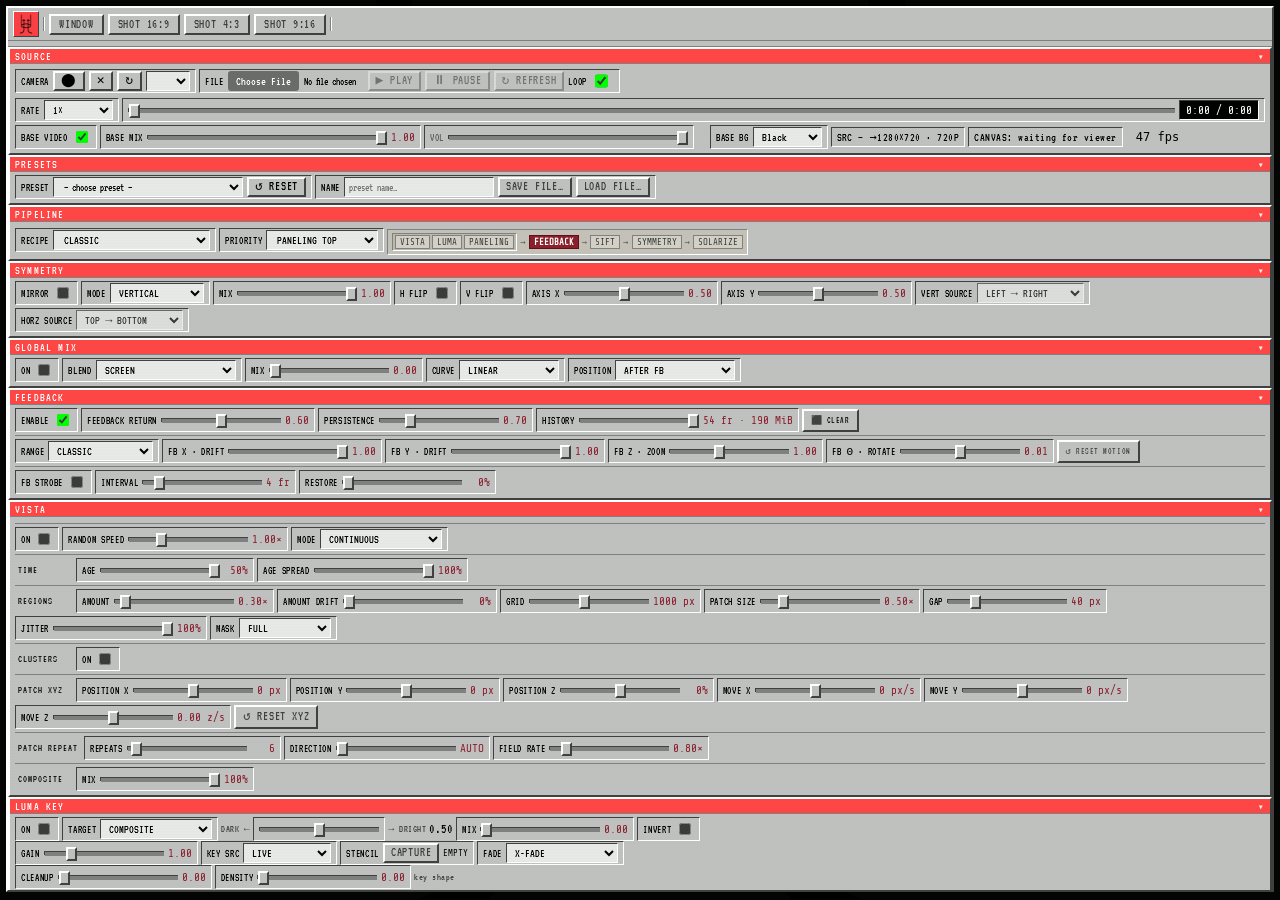
==== commit b4126057: "chore(release): freeze HUFF Web Classic and remove obsolete development artifacts - remove developme" ====
--- a/index.html
+++ b/index.html
@@ -28,14 +28,6 @@
         });
     </script>
 
-    <script>
-        function __getWSURL__(port = 8787) {
-            const fallback = `ws://127.0.0.1:${port}`;
-            if (typeof window !== 'undefined' && typeof window.WS_MIRROR_URL === 'string' && window.WS_MIRROR_URL.length > 0)
-                return window.WS_MIRROR_URL;
-            return fallback;
-        }
-    </script>
     </head>
 
 <body>
@@ -193,7 +185,7 @@
                             <div class="ctrl">
                                 <span class="pill" id="sourceInfo"
                                     title="Decoded source → HUFF Classic processing resolution">SRC —</span>
-                                <span class="pill" id="status">WS: …</span>
+                                <span class="pill" id="status">CANVAS: …</span>
                             </div>
                             <!-- Hidden preset-compatibility control: `quality` maps to HISTORY and does not change preview encoding. -->
                             <input id="quality" type="range" min="0" max="3.00" step="0.05" value="1.00"
@@ -461,14 +453,14 @@
                                     title="Bypass only the Feedback transform and Restore layer. PERSISTENCE remains independent and keeps its established Classic behavior.">
                             </div>
                             <div class="ctrl">
-                                <label>FEEDBACK · RETURN</label>
-                                <input id="feedback" type="range" min="0" max="3" step="0.05" value="0.6"
+                                <label>FEEDBACK RETURN</label>
+                                <input id="feedback" type="range" min="0" max="1.2" step="0.05" value="0.6"
                                     title="Original HUFF FEEDBACK parameter. Controls how strongly the transformed previous composite is returned; the historical renderer clamps draw alpha at 1.0.">
                                 <span class="val" id="feedbackVal">0.60</span>
                             </div>
                             <div class="ctrl">
-                                <label>PERSISTENCE · MEMORY</label>
-                                <input id="persistence" type="range" min="0" max="10" step="0.05" value="0.7"
+                                <label>PERSISTENCE</label>
+                                <input id="persistence" type="range" min="0" max="3" step="0.05" value="0.7"
                                     title="Original HUFF PERSISTENCE parameter. This remains its own persistent-buffer decay stage and is never gated by Feedback Strobe or ENABLE.">
                                 <span class="val" id="persistenceVal">0.70</span>
                             </div>
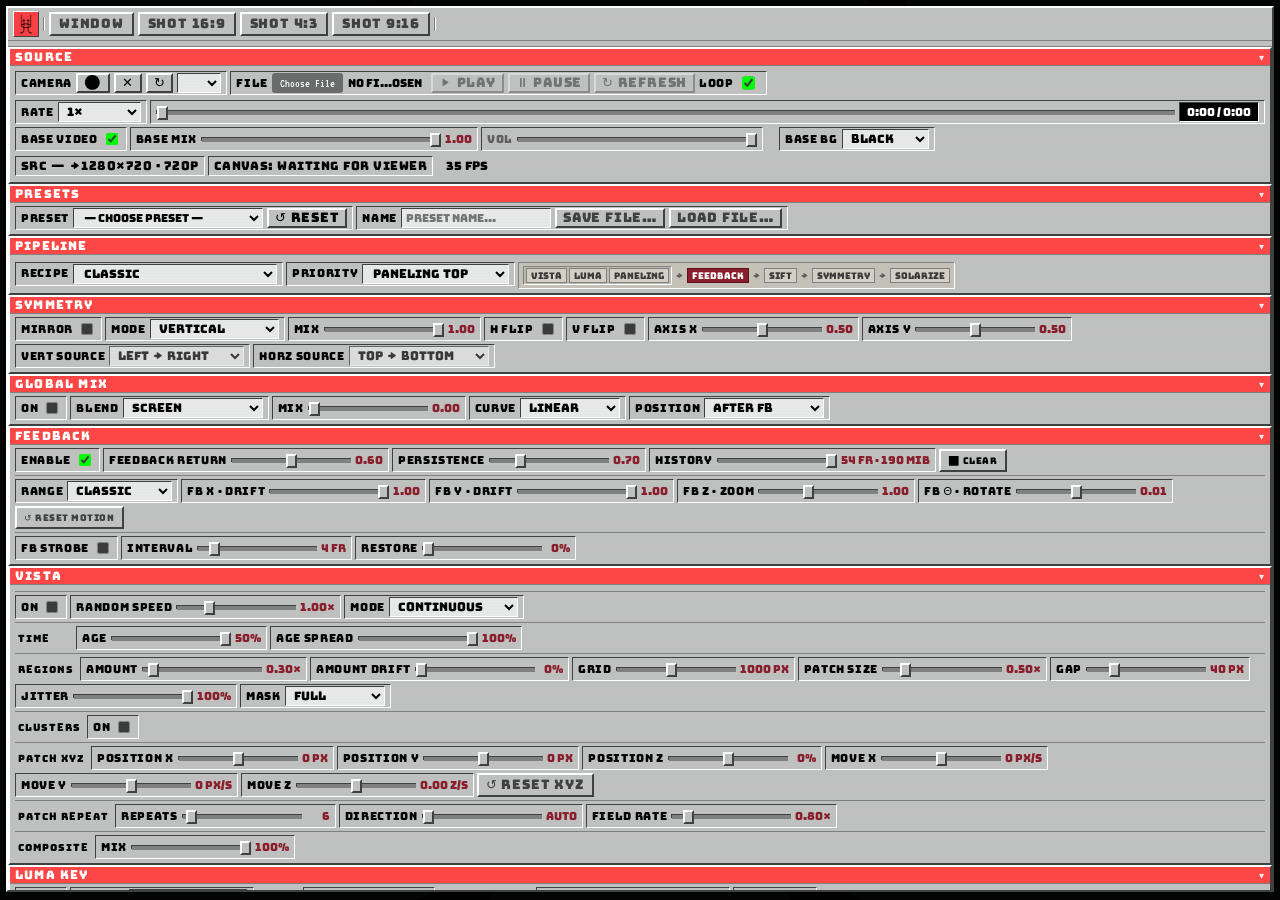
==== commit e6d7662c: "updated fonts, fixed screenshot bug" ====
--- a/index.html
+++ b/index.html
@@ -12,6 +12,31 @@
     <link href="https://fonts.googleapis.com/css2?family=VT323&family=Share+Tech+Mono&display=swap" rel="stylesheet">
 
     <link rel="stylesheet" href="css/huff.min.css">
+
+    <!-- Typography experiment: user's .28873.otf, identified as Bungee Regular.
+         Place your own supplied font at fonts/.28873.otf. -->
+    <style id="huff-supplied-font-experiment">
+        /* HUFF font experiment: exact user-provided .28873.otf (Bungee Regular).
+           Put the original user-owned file at fonts/.28873.otf. */
+        @font-face {
+            font-family: "HUFF Supplied Bungee";
+            src: url("fonts/.28873.otf") format("opentype");
+            font-style: normal;
+            font-weight: 100 900;
+            font-display: swap;
+        }
+        /* Typography lock: the app CSS contains more-specific label selectors.
+           Three non-matching ID exclusions increase selector specificity without
+           changing which elements match. Keep after css/huff.min.css. */
+        html, body,
+        body :not(#__huff_type_a):not(#__huff_type_b):not(#__huff_type_c),
+        body :not(#__huff_type_a):not(#__huff_type_b):not(#__huff_type_c)::before,
+        body :not(#__huff_type_a):not(#__huff_type_b):not(#__huff_type_c)::after,
+        body input::placeholder, body textarea::placeholder,
+        body svg text, body svg tspan {
+            font-family: "HUFF Supplied Bungee", sans-serif !important;
+        }
+    </style>
 
     <!-- keep form defaults; block Enter submitting -->
     <script>
@@ -40,14 +65,13 @@
             <button id="aboutClose" aria-label="Close About HUFF">×</button>
             <div class="a-icon"></div>
             <h1 id="aboutTitle" style="font-family:'VT323',monospace;font-weight:normal;letter-spacing:.14em">HUFF</h1>
-            <div class="build">WEB CLASSIC · 720P VIDEO INSTRUMENT</div>
-            <p>HUFF is a real-time browser video instrument for temporal corruption, feedback, panel processing,
-                luma compositing, symmetry, solarization, and live image transformation.</p>
+            <div class="build">WEB · VIDEO INHALATION APPARATUS</div>
+            <p>A device for the intake, treatment, and recirculation of moving pictures.</p>
             <p><strong>Creator:</strong> Christopher Konopka<br>
-                <strong>Company:</strong> schwwaaa<br>
-                <strong>Copyright:</strong> © 2026 schwwaaa</p>
+                <strong>Producer:</strong> schwwaaa<br>
+                <strong>Copyright:</strong> ©2026</p>
             <div class="links">
-                <a href="https://github.com/schwwaaa/huff-web" target="_blank" rel="noopener noreferrer">github.com/schwwaaa/huff-web</a>
+                <a href="https://schwwaaa.github.io/huff-docs/index.html" target="_blank" rel="noopener noreferrer">Reference</a> • <a href="https://github.com/schwwaaa/huff-web" target="_blank" rel="noopener noreferrer">Github</a>
             </div>
         </div>
     </div>
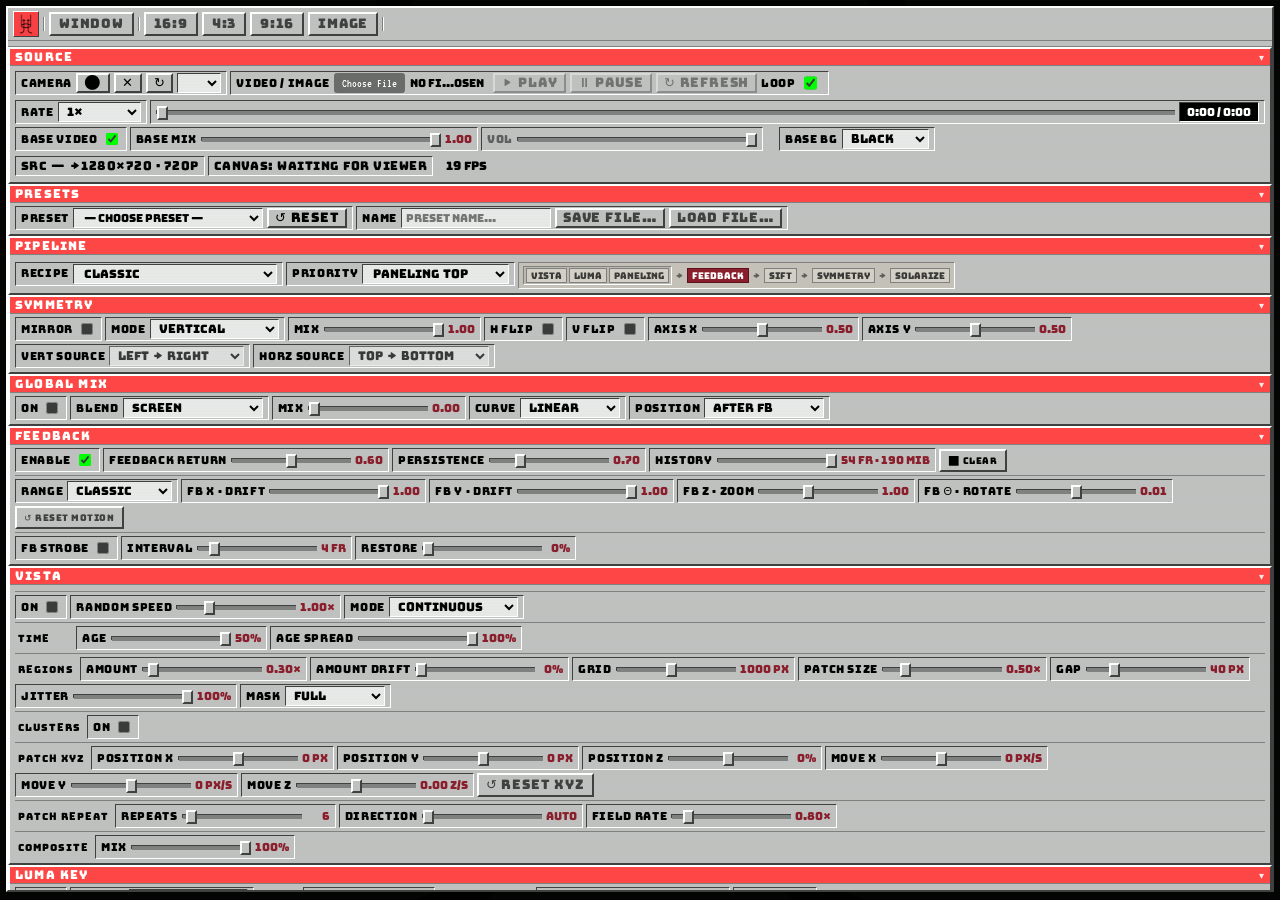
==== commit 32b473fb: "added the ability to upload images for processing" ====
--- a/index.html
+++ b/index.html
@@ -85,11 +85,13 @@
                     style="display:block;width:24px;height:24px;object-fit:cover"></button></span>
             <div class="topbar-sep"></div>
             <button id="canvasWindowBtn" class="btn-dim" title="Open the rendered canvas in a separate window; click the canvas or press F there for true fullscreen">WINDOW</button>
-            <button id="canvasShot169Btn" class="btn-dim" title="Save a 1280×720 PNG from the current canvas">SHOT 16:9</button>
-            <button id="canvasShot43Btn" class="btn-dim" title="Save a centered 4:3 (960×720) PNG from the current canvas">SHOT 4:3</button>
-            <button id="canvasShot916Btn" class="btn-dim" title="Save a centered 9:16 (720×1280) PNG from the current canvas">SHOT 9:16</button>
+            <div class="topbar-sep"></div>
+            <button id="canvasShot169Btn" class="btn-dim" title="Save a 1280×720 PNG from the current canvas (shortcut 7)">16:9</button>
+            <button id="canvasShot43Btn" class="btn-dim" title="Save a centered 4:3 (960×720) PNG from the current canvas (shortcut 8)">4:3</button>
+            <button id="canvasShot916Btn" class="btn-dim" title="Save a centered 9:16 (720×1280) PNG from the current canvas (shortcut 9)">9:16</button>
+            <button id="canvasShotImageBtn" class="btn-dim" title="Save the current processed canvas as a PNG at its native pixel dimensions (shortcut 0)">IMAGE</button>
             <!-- <div class="topbar-sep"></div> -->
-            <!-- <input id="file" type="file" accept=".mp4,.m4v,.mov,.webm,video/mp4,video/quicktime,video/webm,video/*"
+            <!-- <input id="file" type="file" accept=".mp4,.m4v,.mov,.webm,.jpg,.jpeg,.png,.webp,video/*,image/jpeg,image/png,image/webp"
                 title="HUFF Classic recommends H.264/AAC MP4. MOV/WebM and other codecs depend on the operating-system WebView decoder.">
             <button id="playBtn" disabled>▶ Play</button>
             <button id="pauseBtn" disabled>⏸ Pause</button>
@@ -144,10 +146,10 @@
                             </div>
 
                             <div class="ctrl source-box source-file-box">
-                                <label>FILE</label>
+                                <label>VIDEO / IMAGE</label>
                                 <input id="file" type="file"
-                                    accept=".mp4,.m4v,.mov,.webm,video/mp4,video/quicktime,video/webm,video/*"
-                                    title="HUFF Classic recommends H.264/AAC MP4. MOV/WebM and other codecs depend on the operating-system WebView decoder.">
+                                    accept=".mp4,.m4v,.mov,.webm,.jpg,.jpeg,.png,.webp,video/*,image/jpeg,image/png,image/webp"
+                                    title="Load a video (MP4, MOV, WebM) or a still image (JPG, PNG, WebP). Still images remain available for temporal processing.">
                                 <button id="playBtn" disabled>▶ Play</button>
                                 <button id="pauseBtn" disabled>⏸ Pause</button>
                                 <button id="refreshBtn" disabled>↻ Refresh</button>
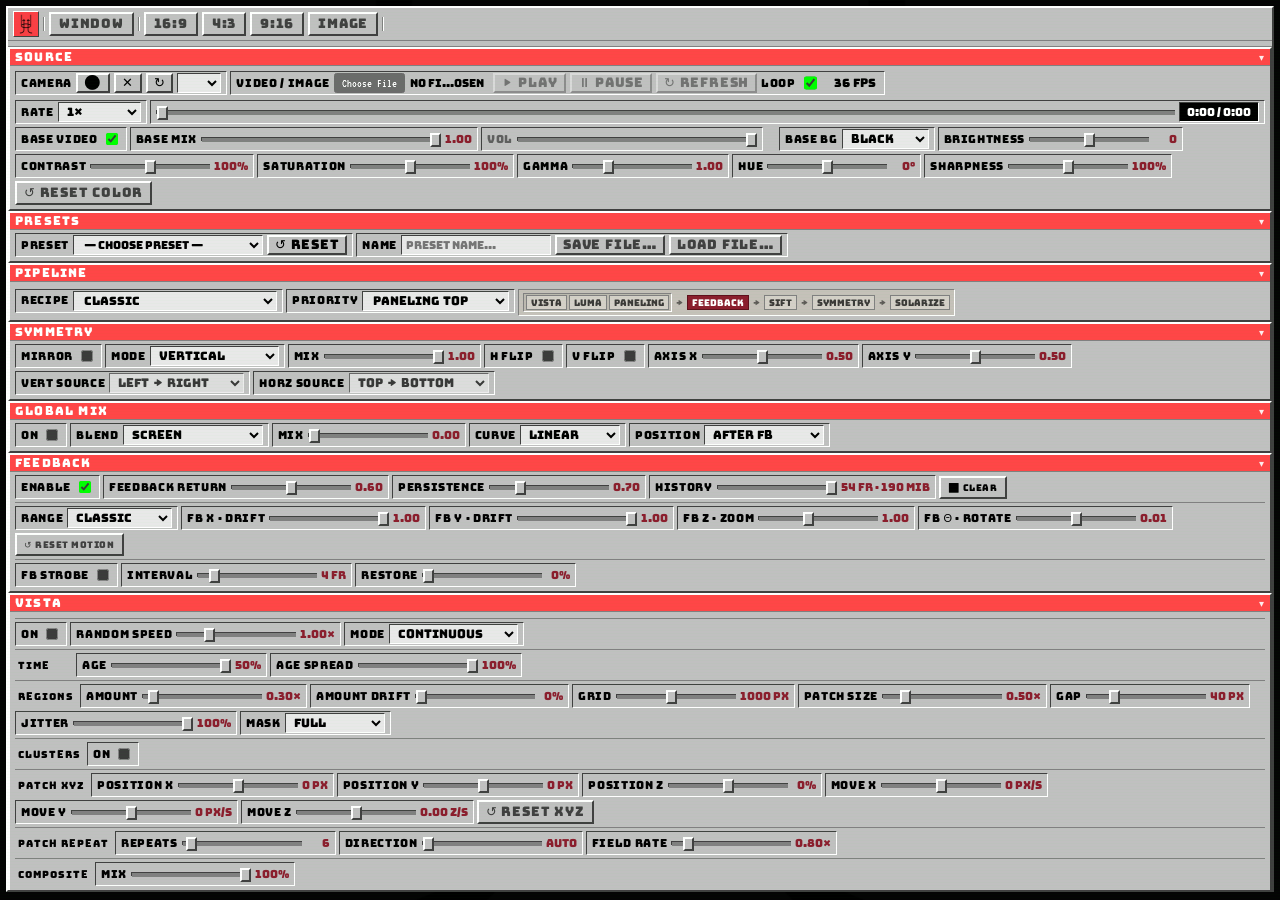
==== commit e474da7d: "feat(huff-web): expand source processing, native image support, and capture controls Extend HUFF Web" ====
--- a/index.html
+++ b/index.html
@@ -155,6 +155,7 @@
                                 <button id="refreshBtn" disabled>↻ Refresh</button>
                                 <label>LOOP</label>
                                 <input id="loopToggle" type="checkbox" checked>
+                                <span id="_fpsDisplay" style="margin-left:10px;color:#000;font-family:monospace;font-size:12px" aria-label="Render frame rate">— fps</span>
                             </div>
 
                             <!-- <div class="ctrl source-box">
@@ -208,11 +209,34 @@
                                     <option value="white">White</option>
                                 </select>
                             </div>
-                            <div class="ctrl">
-                                <span class="pill" id="sourceInfo"
-                                    title="Decoded source → HUFF Classic processing resolution">SRC —</span>
-                                <span class="pill" id="status">CANVAS: …</span>
-                            </div>
+                            <div class="ctrl"><label>BRIGHTNESS</label>
+                                <input id="sourceBrightness" type="range" min="-100" max="100" step="1" value="0" title="Input brightness before all effects. 0 is unchanged.">
+                                <span class="val" id="sourceBrightnessVal">0</span>
+                            </div>
+                            <div class="ctrl"><label>CONTRAST</label>
+                                <input id="sourceContrast" type="range" min="0" max="200" step="1" value="100" title="Input contrast before all effects. 100% is unchanged.">
+                                <span class="val" id="sourceContrastVal">100%</span>
+                            </div>
+                            <div class="ctrl"><label>SATURATION</label>
+                                <input id="sourceSaturation" type="range" min="0" max="200" step="1" value="100" title="Input saturation before all effects. 100% is unchanged.">
+                                <span class="val" id="sourceSaturationVal">100%</span>
+                            </div>
+                            <div class="ctrl"><label>GAMMA</label>
+                                <input id="sourceGamma" type="range" min="0.25" max="3" step="0.05" value="1" title="Source midtone gamma. 1.00 is unchanged. Uses pixel correction when non-neutral.">
+                                <span class="val" id="sourceGammaVal">1.00</span>
+                            </div>
+                            <div class="ctrl"><label>HUE</label>
+                                <input id="sourceHue" type="range" min="-180" max="180" step="1" value="0" title="Rotate source hue before effects. 0° is unchanged.">
+                                <span class="val" id="sourceHueVal">0°</span>
+                            </div>
+                            <div class="ctrl"><label>SHARPNESS</label>
+                                <input id="sourceSharpness" type="range" min="0" max="200" step="1" value="100" title="Below 100% softens the source; above 100% sharpens edges. 100% is unchanged.">
+                                <span class="val" id="sourceSharpnessVal">100%</span>
+                            </div>
+                            <button id="sourceColorResetBtn" type="button" class="btn-dim"
+                                title="Reset Brightness, Contrast, Saturation, Gamma, Hue and Sharpness to neutral values">↺ RESET COLOR</button>
+                            <span id="sourceInfo" style="display:none">SRC —</span>
+                            <span id="status" style="display:none">CANVAS: …</span>
                             <!-- Hidden preset-compatibility control: `quality` maps to HISTORY and does not change preview encoding. -->
                             <input id="quality" type="range" min="0" max="3.00" step="0.05" value="1.00"
                                 style="display:none" aria-hidden="true" tabindex="-1">
@@ -523,7 +547,7 @@
                             </div>
                             <div class="ctrl">
                                 <label>FB Z · ZOOM</label>
-                                <input id="fbZ" type="range" min="0.98" max="1.03" step="0.005" value="1.000"
+                                <input id="fbZ" type="range" min="0.5" max="1.5" step="0.005" value="1.000"
                                     title="Original FB Z. Recursive scale: below 1 recedes, above 1 expands.">
                                 <span class="val" id="fbZVal">1.00</span>
                             </div>
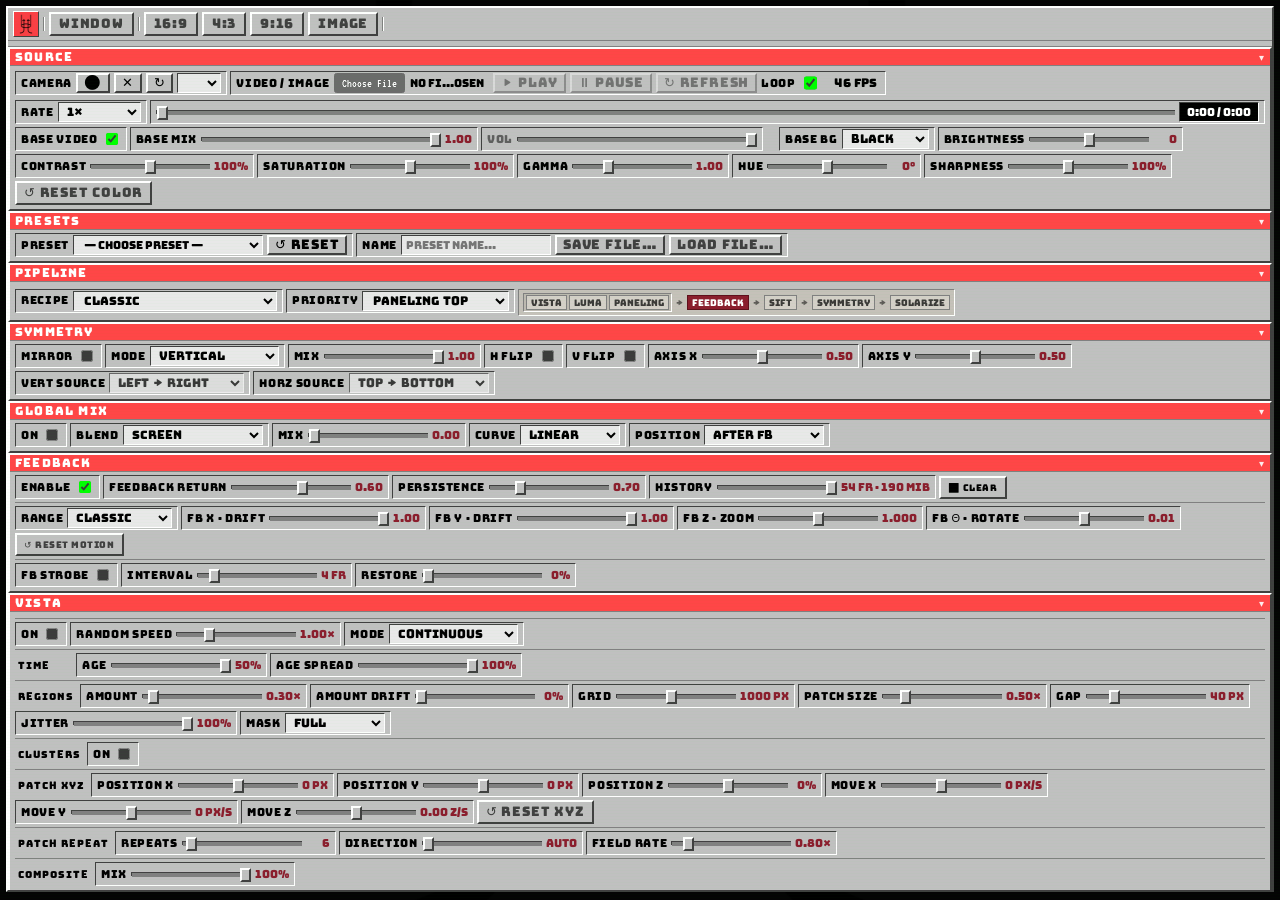
==== commit 68b54a2a: "updated sift, we shall see" ====
--- a/index.html
+++ b/index.html
@@ -504,8 +504,8 @@
                             </div>
                             <div class="ctrl">
                                 <label>FEEDBACK RETURN</label>
-                                <input id="feedback" type="range" min="0" max="1.2" step="0.05" value="0.6"
-                                    title="Original HUFF FEEDBACK parameter. Controls how strongly the transformed previous composite is returned; the historical renderer clamps draw alpha at 1.0.">
+                                <input id="feedback" type="range" min="0" max="1" step="0.05" value="0.6"
+                                    title="Strength of the returned feedback image, from 0 to 1. Values above 1 have no additional effect.">
                                 <span class="val" id="feedbackVal">0.60</span>
                             </div>
                             <div class="ctrl">
@@ -549,7 +549,7 @@
                                 <label>FB Z · ZOOM</label>
                                 <input id="fbZ" type="range" min="0.5" max="1.5" step="0.005" value="1.000"
                                     title="Original FB Z. Recursive scale: below 1 recedes, above 1 expands.">
-                                <span class="val" id="fbZVal">1.00</span>
+                                <span class="val" id="fbZVal">1.000</span>
                             </div>
                             <div class="ctrl">
                                 <label>FB θ · ROTATE</label>
@@ -1386,7 +1386,7 @@
                             </div>
                             <div class="ctrl">
                                 <label>SCALE</label>
-                                <input id="siftScale" type="range" min="40" max="200" step="1" value="80">
+                                <input id="siftScale" type="range" min="40" max="1000" step="1" value="80">
                                 <span class="val" id="siftScaleVal">80</span>
                             </div>
                             <div class="ctrl">
@@ -1394,30 +1394,51 @@
                                 <input id="siftSpeed" type="range" min="0" max="6" step="0.01" value="1">
                                 <span class="val" id="siftSpeedVal">1.00</span>
                             </div>
+                            <!-- Legacy pulse depth remains addressable for older JSON presets. -->
+                            <input id="siftPulse" type="range" min="0" max="200" step="1" value="0" hidden aria-hidden="true" tabindex="-1">
+                            <span id="siftPulseVal" hidden>0</span>
+                            <div class="ctrl">
+                                <label>PULSE TYPE</label>
+                                <select id="siftPulseMode" title="NEAR = 15 historical frames; FAR = 35 historical frames when available. Older presets retain their saved depth.">
+                                    <option value="near">NEAR</option>
+                                    <option value="legacy" hidden>LEGACY PRESET</option>
+                                    <option value="far">FAR</option>
+                                </select>
+                            </div>
                             <div class="ctrl">
                                 <label>PULSE</label>
-                                <input id="siftPulse" type="range" min="0" max="200" step="1" value="0">
-                                <span class="val" id="siftPulseVal">0</span>
+                                <button id="siftPulseTrigger" type="button" title="Press and hold to pulse Sift using the chosen memory distance">HOLD / TAP</button>
+                            </div>
+                            <div class="ctrl">
+                                <label>KEEP ON</label>
+                                <input id="siftPulseHold" type="checkbox" title="Latch Sift pulse continuously until disabled">
                             </div>
                             <div class="ctrl">
                                 <label>PULL</label>
-                                <input id="siftImpl" type="range" min="-1" max="1" step="0.01" value="0">
+                                <input id="siftImpl" type="range" min="-1" max="5" step="0.01" value="0">
                                 <span class="val" id="siftImplVal">0.00</span>
                             </div>
                             <div class="ctrl">
                                 <label>SWIRL</label>
-                                <input id="siftSwirl" type="range" min="-2" max="2" step="0.01" value="0">
+                                <input id="siftSwirl" type="range" min="-12" max="12" step="0.01" value="0">
                                 <span class="val" id="siftSwirlVal">0.00</span>
                             </div>
                             <div class="ctrl">
                                 <label>TURB</label>
-                                <input id="siftTurb" type="range" min="0" max="1" step="0.01" value="0">
+                                <input id="siftTurb" type="range" min="0" max="5" step="0.01" value="0">
                                 <span class="val" id="siftTurbVal">0.00</span>
                             </div>
                             <div class="ctrl">
                                 <label>SPREAD</label>
-                                <input id="siftSpread" type="range" min="0.25" max="4" step="0.01" value="1">
+                                <input id="siftSpread" type="range" min="0.25" max="4" step="0.01" value="1"
+                                    title="Controls spatial frequency of the Sift displacement field.">
                                 <span class="val" id="siftSpreadVal">1.00</span>
+                            </div>
+                            <div class="ctrl">
+                                <label>Z MOSH</label>
+                                <input id="siftZ" type="range" min="-3" max="3" step="0.01" value="0"
+                                    title="Per-tile source magnification: negative pulls inward, positive pushes outward without resizing the output canvas.">
+                                <span class="val" id="siftZVal">0.00</span>
                             </div>
                         </div>
                     </div>
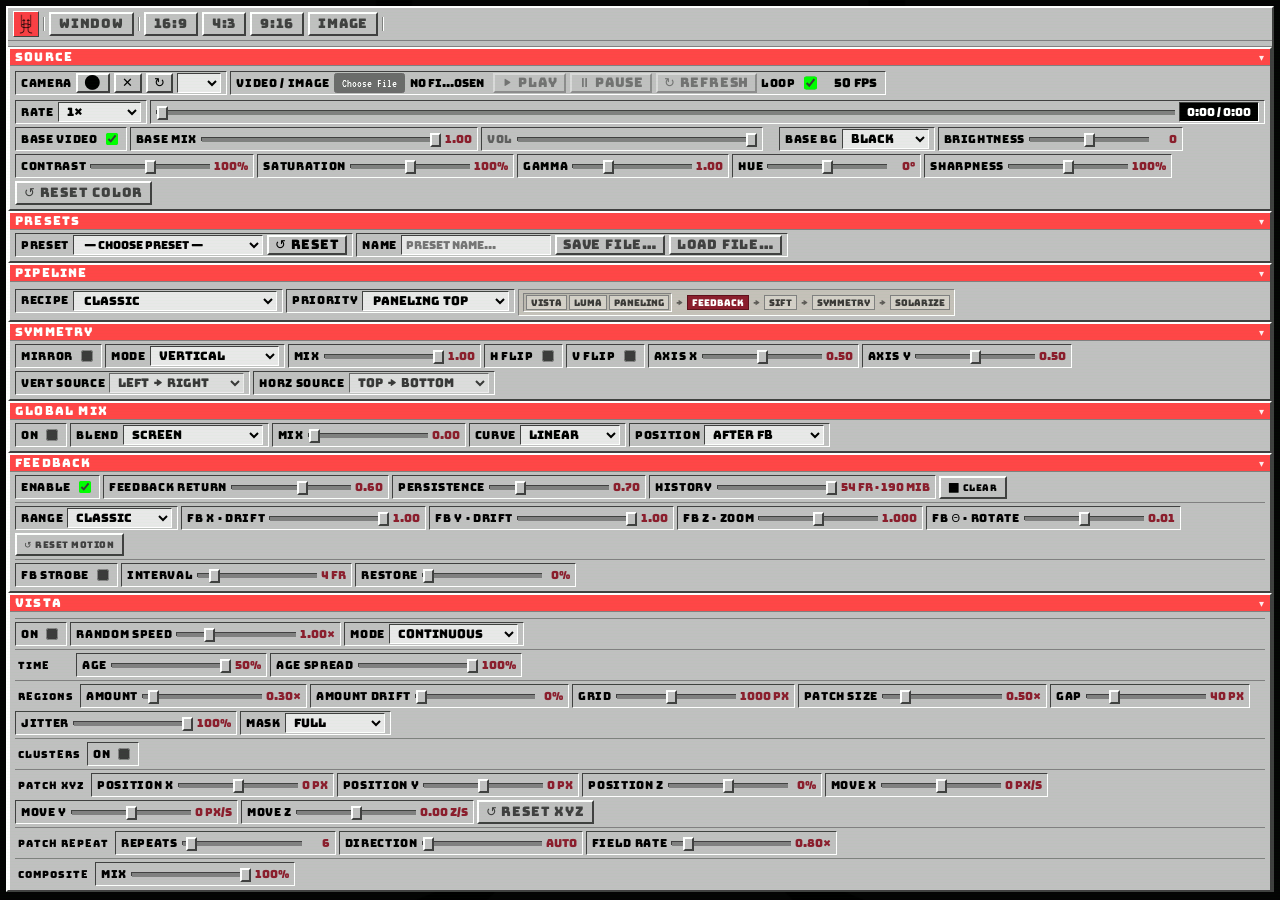
==== commit 2629ee9e: "fix(huff-web): restore legacy Sift preset compatibility and stabilize Z MOSH Resolve a preset-state " ====
--- a/index.html
+++ b/index.html
@@ -1381,7 +1381,7 @@
                             <div class="ctrl"><label>ON</label><input id="siftOn" type="checkbox"></div>
                             <div class="ctrl">
                                 <label>STRENGTH</label>
-                                <input id="siftStrength" type="range" min="0" max="20" step="1" value="6">
+                                <input id="siftStrength" type="range" min="0" max="50" step="0.01" value="6">
                                 <span class="val" id="siftStrengthVal">6</span>
                             </div>
                             <div class="ctrl">
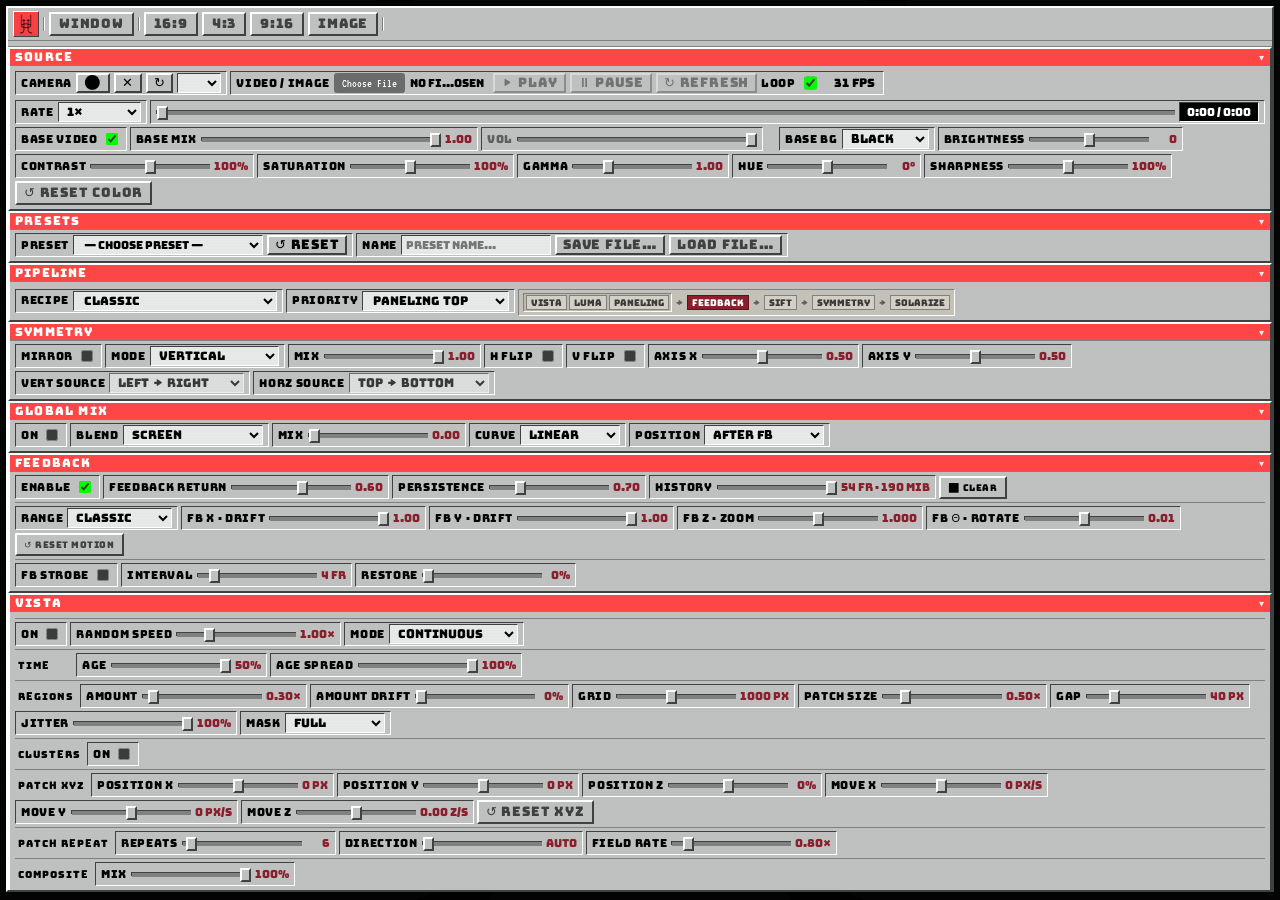
==== commit 2cfa1ee2: "fixed font issue" ====
--- a/index.html
+++ b/index.html
@@ -20,7 +20,7 @@
            Put the original user-owned file at fonts/.28873.otf. */
         @font-face {
             font-family: "HUFF Supplied Bungee";
-            src: url("fonts/.28873.otf") format("opentype");
+            src: url("fonts/amboy.otf") format("opentype");
             font-style: normal;
             font-weight: 100 900;
             font-display: swap;
